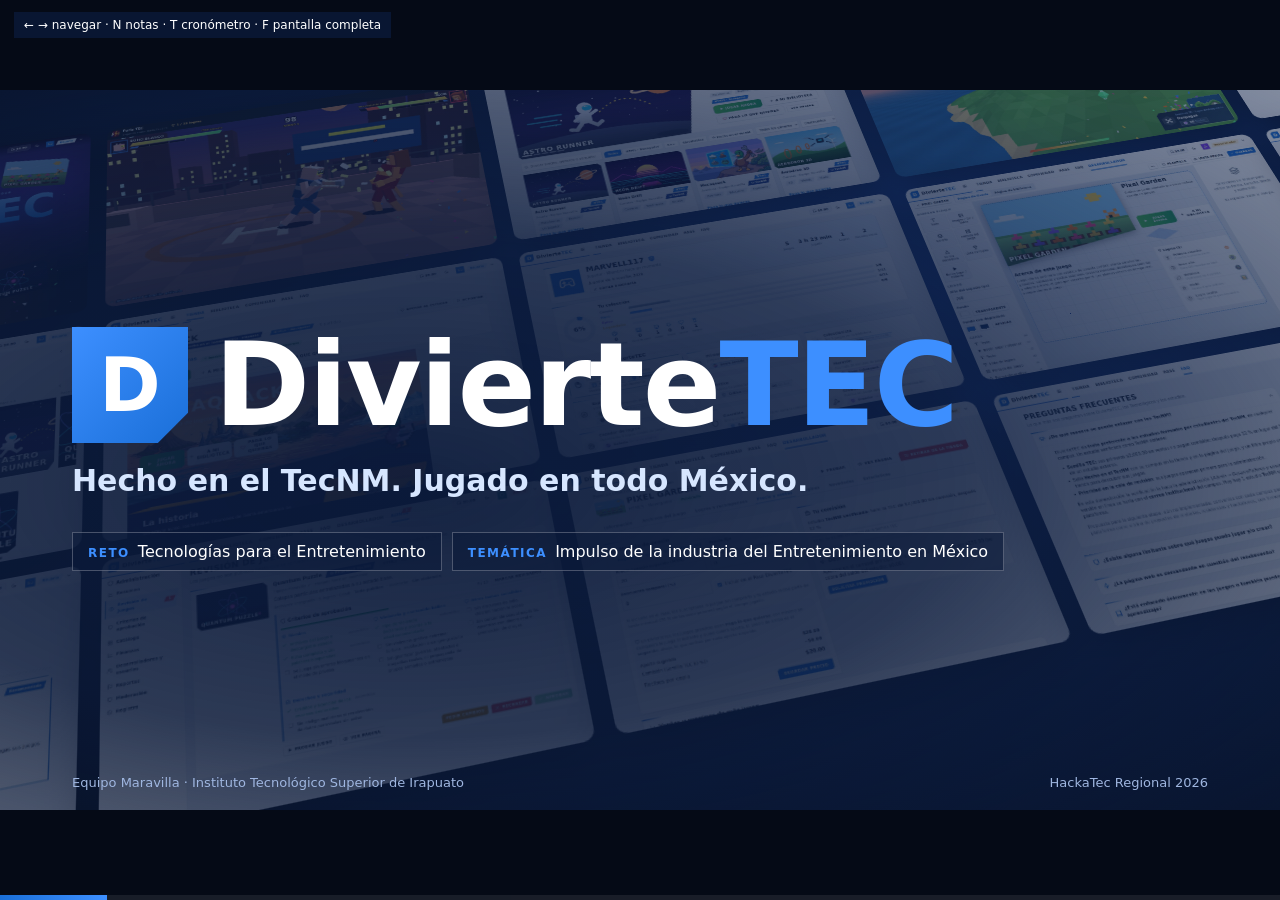
==== presentacion/index.html @ dd572b3e "Presentación: diagrama de flujo y progreso del desarrollo Nuevas diapositivas: flujo de uso en tres " ====
<!DOCTYPE html>
<html lang="es">
<head>
<meta charset="utf-8">
<meta name="viewport" content="width=device-width, initial-scale=1">
<title>DivierteTEC · Presentación</title>
<!-- Presentación para el Jurado · HackaTec Etapa Regional 2026 (7 min, una persona).
     ← → / espacio / clic = navegar · N = notas del orador · T = cronómetro 7:00 · F = pantalla completa.
     Funciona sin internet. Las capturas de img/ son de la plataforma real. -->
<style>
  :root { --blue: #1a6fd8; --blue2: #3d8fff; --navy: #0b1a3a; --ink: #13203a; --muted: #5a6a86; --line: #d9e2f1; --bg: #f3f6fb; --yellow: #ffd23f; --mark: #fff3b0; }
  * { box-sizing: border-box; }
  html, body { margin: 0; height: 100%; background: #050a16; color: var(--ink); font-family: "Noto Sans", system-ui, "Segoe UI", sans-serif; overflow: hidden; }
  .deck { position: fixed; inset: 0; display: grid; place-items: center; }
  .stage { width: 1280px; height: 720px; position: relative; transform-origin: center; }
  .slide { position: absolute; inset: 0; background: var(--bg); overflow: hidden; padding: 56px 72px 60px; display: flex; flex-direction: column;
    opacity: 0; pointer-events: none; transform: scale(1.06); filter: blur(10px); transition: opacity .6s ease, transform .7s cubic-bezier(.2,.8,.2,1), filter .6s ease; }
  .slide.on { opacity: 1; pointer-events: auto; transform: none; filter: none; }
  .slide.back { transform: scale(.94); }
  .dark { background: radial-gradient(ellipse at 70% 30%, #1d4aa8 0%, var(--navy) 55%, #050a16 100%); color: #fff; }

  /* Entradas escalonadas */
  [data-a] { opacity: 0; }
  .on [data-a] { animation: rise .8s cubic-bezier(.2,.8,.2,1) both; animation-delay: calc(var(--d, 0) * 1s + .15s); }
  .on [data-a="zoom"] { animation-name: zoomIn; }
  .on [data-a="left"] { animation-name: fromLeft; }
  @keyframes rise { from { opacity: 0; translate: 0 28px; } to { opacity: 1; translate: 0 0; } }
  @keyframes zoomIn { from { opacity: 0; scale: .86; } to { opacity: 1; scale: 1; } }
  @keyframes fromLeft { from { opacity: 0; translate: -60px 0; } to { opacity: 1; translate: 0 0; } }

  .kicker { font-size: 15px; font-weight: 800; letter-spacing: 4px; text-transform: uppercase; color: var(--blue); margin: 0 0 10px; display: flex; align-items: center; gap: 10px; }
  .kicker::before { content: ""; width: 34px; height: 6px; background: currentColor; transform: skewX(-24deg); }
  .dark .kicker { color: #8fbfff; }
  h1 { margin: 0; font-size: 50px; line-height: 1.04; font-weight: 900; color: var(--navy); letter-spacing: -.6px; position: relative; z-index: 2; }
  h1 em { font-style: normal; color: var(--blue); }
  .dark h1 { color: #fff; } .dark h1 em { color: var(--blue2); }
  .src { font-size: 12px; color: var(--muted); line-height: 1.35; }
  .foot { position: absolute; left: 72px; right: 72px; bottom: 20px; display: flex; justify-content: space-between; font-size: 13px; color: var(--muted); z-index: 6; }
  .dark .foot { color: #9fb6e0; }
  .brand { font-weight: 900; color: var(--navy); } .brand b { color: var(--blue); }

  /* Ventana de navegador para las capturas */
  .win { position: absolute; background: #fff; border-radius: 10px; overflow: hidden; box-shadow: 0 30px 80px #0b1a3a55, 0 0 0 1px #0b1a3a14; }
  .win::before { content: ""; display: block; height: 24px; background-color: #e9eef6; background-image: radial-gradient(circle at 14px 12px, #ff5f57 4.5px, transparent 5px), radial-gradient(circle at 30px 12px, #febc2e 4.5px, transparent 5px), radial-gradient(circle at 46px 12px, #28c840 4.5px, transparent 5px); }
  .win img { display: block; width: 100%; }
  .float { animation: bob 6s ease-in-out infinite; }
  .on .float[data-a] { animation: zoomIn .8s cubic-bezier(.2,.8,.2,1) both, bob 6s ease-in-out 1.2s infinite; animation-delay: calc(var(--d, 0) * 1s + .15s), 1.4s; }
  @keyframes bob { 50% { transform: translateY(-10px); } }
  .kb img { animation: kenburns 16s ease-in-out infinite alternate; transform-origin: 60% 35%; }
  @keyframes kenburns { to { transform: scale(1.09); } }
  .cap { position: absolute; z-index: 5; font-size: 16px; font-weight: 800; color: #fff; background: var(--navy); padding: 8px 16px; clip-path: polygon(8px 0, 100% 0, calc(100% - 8px) 100%, 0 100%); box-shadow: 0 8px 24px #0005; white-space: nowrap; }
  .cap.blue { background: var(--blue); } .cap.green { background: #16a34a; }

  /* Muro 3D de capturas (portada y cierre) */
  .wallbox { position: absolute; inset: 0; perspective: 1200px; overflow: hidden; }
  .wall { position: absolute; left: -300px; top: -160px; width: 2000px; transform: rotateX(30deg) rotateZ(-12deg); opacity: .75; display: grid; gap: 18px; }
  .wall .lane { display: flex; gap: 18px; width: max-content; animation: lane 70s linear infinite; }
  .wall .lane:nth-child(2) { animation-direction: reverse; animation-duration: 80s; }
  .wall .lane:nth-child(3) { animation-duration: 90s; }
  .wall img { width: 400px; border-radius: 10px; box-shadow: 0 10px 40px #0008; }
  @keyframes lane { to { transform: translateX(-50%); } }
  .veil { position: absolute; inset: 0; background: radial-gradient(ellipse at 32% 55%, #0b1a3af2 0%, #0b1a3ad0 45%, #0b1a3a55 100%); }
  .hero { position: relative; z-index: 2; margin: auto 0; }
  .logo { display: flex; align-items: center; gap: 26px; }
  .logo i { font-style: normal; width: 116px; height: 116px; background: linear-gradient(135deg, var(--blue2), var(--blue)); display: grid; place-items: center; font-size: 74px; font-weight: 900; color: #fff; clip-path: polygon(0 0, 100% 0, 100% 74%, 74% 100%, 0 100%); box-shadow: 0 0 60px #3d8fffaa; }
  .logo h1 { font-size: 116px; letter-spacing: -2px; }
  .hero .tag { font-size: 30px; color: #d6e6ff; margin: 18px 0 34px; font-weight: 600; }
  .pills { display: flex; gap: 10px; flex-wrap: wrap; }
  .pills span { font-size: 16px; padding: 9px 15px; border: 1px solid #ffffff40; background: #0b1a3a99; color: #fff; }
  .pills b { color: var(--blue2); margin-right: 8px; text-transform: uppercase; font-size: 12px; letter-spacing: 1.5px; }

  /* 2 · Problema */
  .nums { display: grid; grid-template-columns: repeat(3, 1fr); gap: 28px; margin: 40px 0 0; }
  .num { border-top: 6px solid var(--blue); padding-top: 16px; }
  .num b { display: block; font-size: 96px; line-height: .95; font-weight: 900; color: var(--navy); letter-spacing: -3px; }
  .num span { display: block; font-size: 22px; font-weight: 800; color: var(--blue); margin: 8px 0 10px; }
  .punch { margin-top: auto; font-size: 36px; font-weight: 900; color: var(--navy); line-height: 1.2; }
  .punch em { font-style: normal; background: linear-gradient(transparent 58%, #ffd23fb0 58%); }

  /* 3 · Esto es DivierteTEC */
  .s3 .win { left: 400px; top: 84px; width: 830px; }
  .side { position: relative; z-index: 2; width: 320px; margin-top: 70px; }
  .side p { font-size: 22px; line-height: 1.4; margin: 18px 0 0; color: var(--ink); }

  /* 4 · Juegos en abanico */
  .fan { position: absolute; left: 0; right: 0; top: 170px; height: 470px; }
  .fan .win { width: 540px; top: 40px; }
  .fan .g1 { left: 70px; transform: perspective(1400px) rotateY(24deg) rotateZ(-3deg); z-index: 1; }
  .fan .g3 { left: 670px; transform: perspective(1400px) rotateY(-24deg) rotateZ(3deg); z-index: 2; }
  .fan .g2 { left: 350px; top: 0; width: 580px; z-index: 3; }

  /* 5 y 6 · Cascada de capturas */
  .cascade { position: absolute; left: 540px; top: 130px; right: 30px; bottom: 40px; }
  .cascade .win { width: 540px; }
  .cascade .c1 { left: 0; top: 0; z-index: 1; } .cascade .c2 { left: 60px; top: 120px; z-index: 2; } .cascade .c3 { left: 120px; top: 240px; z-index: 3; }
  .list { position: relative; z-index: 4; display: grid; gap: 16px; margin-top: 34px; width: 440px; }
  .list div { display: flex; align-items: center; gap: 16px; font-size: 23px; font-weight: 800; color: var(--navy); }
  .list svg { width: 46px; height: 46px; flex: none; padding: 10px; background: var(--blue); stroke: #fff; fill: none; stroke-width: 2.2; stroke-linecap: round; stroke-linejoin: round; clip-path: polygon(0 0, 100% 0, 100% 74%, 74% 100%, 0 100%); }

  /* 7 · Modelo */
  .model { display: grid; grid-template-columns: repeat(4, 1fr); gap: 14px; margin-top: 26px; }
  .tile { background: #fff; border: 1px solid var(--line); padding: 20px 18px 18px; clip-path: polygon(0 0, calc(100% - 16px) 0, 100% 16px, 100% 100%, 0 100%); }
  .tile b { display: block; font-size: 52px; line-height: 1; font-weight: 900; color: var(--blue); letter-spacing: -1px; }
  .tile span { display: block; font-size: 19px; font-weight: 800; color: var(--navy); margin-top: 10px; }
  .tile small { display: block; font-size: 14px; color: var(--muted); margin-top: 4px; line-height: 1.35; }
  .proof { margin-top: 20px; background: var(--navy); color: #fff; padding: 18px 24px 18px; clip-path: polygon(0 0, 100% 0, calc(100% - 20px) 100%, 0 100%); }
  .proof h3 { margin: 0 0 12px; font-size: 14px; letter-spacing: 3px; text-transform: uppercase; color: var(--yellow); }
  .proof .row { display: grid; grid-template-columns: repeat(4, 1fr); gap: 20px; }
  .proof .row div { font-size: 14.5px; line-height: 1.4; color: #d6e6ff; }
  .proof .row b { display: block; color: #fff; font-size: 18px; margin-bottom: 4px; }

  /* 8 · SCAMPER */
  .scamper { display: grid; grid-template-columns: repeat(7, 1fr); gap: 10px; margin-top: 34px; }
  .sc { background: #fff; border: 1px solid var(--line); border-top: 6px solid var(--blue); padding: 16px 13px 20px; min-height: 270px; }
  .sc:nth-child(even) { border-top-color: var(--blue2); }
  .sc .L { font-size: 72px; font-weight: 900; color: var(--blue); line-height: 1; }
  .sc h4 { margin: 6px 0 12px; font-size: 13px; letter-spacing: 1px; text-transform: uppercase; color: var(--muted); }
  .sc p { margin: 0; font-size: 18px; font-weight: 800; color: var(--navy); line-height: 1.3; }

  /* 9 · Ejes */
  .axes { display: grid; grid-template-columns: repeat(4, 1fr); gap: 14px; margin-top: 34px; }
  .axis { background: var(--mark); border: 2px dashed #d4a600; padding: 18px 16px; min-height: 260px; display: flex; flex-direction: column; }
  .axis .ph { font-size: 12px; font-weight: 800; color: #8a6a00; letter-spacing: .5px; text-transform: uppercase; }
  .axis svg { width: 52px; height: 52px; stroke: var(--blue); fill: none; stroke-width: 2; stroke-linecap: round; stroke-linejoin: round; margin: 16px 0 12px; }
  .axis b { font-size: 21px; color: var(--navy); }
  .axis p { font-size: 16px; line-height: 1.4; margin: 6px 0 0; }
  .todo { margin-top: 18px; font-size: 14px; color: #6b5300; background: var(--mark); align-self: flex-start; padding: 6px 12px; }

  /* 10 · Cierre */
  .s10 .hero h1 { font-size: 80px; max-width: 1020px; }
  .s10 .hero p { font-size: 30px; color: #d6e6ff; margin-top: 26px; font-weight: 600; }

  /* Controles */
  .hud { position: fixed; left: 0; right: 0; bottom: 0; height: 5px; background: #ffffff14; z-index: 5; }
  .hud i { display: block; height: 100%; width: 0; background: linear-gradient(90deg, var(--blue), var(--blue2)); transition: width .5s; }
  .timer { position: fixed; top: 12px; right: 14px; z-index: 6; font: 800 20px/1 ui-monospace, monospace; padding: 8px 12px; background: #0b1a3add; color: #fff; display: none; }
  .timer.on { display: block; } .timer.warn { background: #b7791f; } .timer.over { background: #c53030; }
  .notes { position: fixed; left: 0; right: 0; bottom: 5px; z-index: 6; background: #0b1a3af2; color: #e6eeff; padding: 14px 22px; font-size: 17px; line-height: 1.5; display: none; }
  .notes.on { display: block; } .notes b { color: var(--yellow); }
  .help { position: fixed; left: 14px; top: 12px; z-index: 6; color: #fff; background: #0b1a3acc; padding: 6px 10px; font-size: 12px; transition: opacity .6s; }
  aside { display: none; }
  @media print {
    @page { size: 1280px 720px; margin: 0; }
    html, body { overflow: visible; height: auto; background: #fff; }
    .deck { position: static; display: block; }
    .stage { transform: none !important; }
    .slide { position: relative; opacity: 1 !important; transform: none !important; filter: none !important; width: 1280px; height: 720px; break-after: page; transition: none; }
    [data-a] { opacity: 1 !important; animation: none !important; }
    .hud, .timer, .notes, .help { display: none !important; }
    * { -webkit-print-color-adjust: exact; print-color-adjust: exact; }
  }
  @media (prefers-reduced-motion: reduce) { .wall .lane, .float, .kb img { animation: none !important; } }

  /* Diagrama de flujo con carriles */
  .flowsvg { position: relative; margin-top: 16px; flex: 1; min-height: 0; }
  .flowsvg svg { width: 100%; height: 100%; overflow: visible; }
  .lane-bg { fill: #fff; stroke: var(--line); }
  .lane-t { font: 900 13px "Noto Sans", system-ui, sans-serif; letter-spacing: 2px; fill: #fff; }
  .node rect { rx: 8; }
  .node text { font: 800 15px "Noto Sans", system-ui, sans-serif; fill: var(--navy); }
  .node .w { fill: #fff; }
  .edge { fill: none; stroke: var(--blue); stroke-width: 3.2; stroke-linecap: round; marker-end: url(#arw); stroke-dasharray: 1400; stroke-dashoffset: 1400; }
  .edge.back { stroke: #e0467c; marker-end: url(#arr); stroke-dasharray: 8 7; stroke-dashoffset: 0; opacity: 0; }
  .on .edge { animation: drawEdge 1s ease forwards; animation-delay: calc(var(--d, 0) * 1s + .3s); }
  .on .edge.back { animation: showEdge .8s ease forwards, dashRun 1.2s linear infinite; animation-delay: calc(var(--d, 0) * 1s + .3s), 0s; }
  @keyframes drawEdge { to { stroke-dashoffset: 0; } }
  @keyframes showEdge { to { opacity: 1; } }
  @keyframes dashRun { to { stroke-dashoffset: -30; } }
  .pulse { animation: pulse 2.4s ease-in-out infinite; transform-box: fill-box; transform-origin: center; }
  @keyframes pulse { 50% { transform: scale(1.06); } }

  /* Progreso del desarrollo */
  .cycle { display: flex; align-items: center; gap: 10px; margin-top: 18px; }
  .cycle .st { display: flex; align-items: center; gap: 10px; background: #fff; border: 1px solid var(--line); padding: 10px 14px; font-size: 16px; white-space: nowrap; font-weight: 800; color: var(--navy); }
  .cycle .st i { font-style: normal; width: 30px; height: 30px; display: grid; place-items: center; background: var(--blue); color: #fff; font-size: 15px; clip-path: polygon(0 0, 100% 0, 100% 72%, 72% 100%, 0 100%); }
  .cycle .ar { color: var(--blue); font-weight: 900; font-size: 22px; }
  .cycle .loop { margin-left: 6px; font-size: 13px; color: #e0467c; font-weight: 800; }
  .stats3 { position: absolute; right: 72px; top: 60px; display: flex; gap: 30px; }
  .stats3 div { text-align: right; } .stats3 b { display: block; font-size: 44px; line-height: 1; font-weight: 900; color: var(--blue); } .stats3 span { font-size: 13px; color: var(--muted); font-weight: 700; }
  .tl { position: relative; margin-top: 30px; height: 330px; }
  .tl .tlaxis { position: absolute; left: 0; right: 0; top: 150px; height: 6px; background: linear-gradient(90deg, var(--blue), var(--blue2)); border-radius: 3px; transform-origin: left; }
  .on .tl .tlaxis { animation: grow 1.6s cubic-bezier(.2,.8,.2,1) both .2s; }
  @keyframes grow { from { transform: scaleX(0); } }
  .tl .day { position: absolute; top: 318px; padding: 3px 10px; background: #e6f0ff; color: var(--blue) !important; font-size: 13px; font-weight: 900; letter-spacing: 2px; color: var(--muted); text-transform: uppercase; }
  .ev { position: absolute; width: 132px; font-size: 13px; line-height: 1.25; color: var(--navy); font-weight: 700; }
  .ev::before { content: ""; position: absolute; left: 12px; width: 2px; background: var(--line); }
  .ev.up { bottom: 190px; } .ev.up::before { top: 100%; height: calc(190px - 150px + 4px - 100% + 100%); height: 40px; }
  .ev.dn { top: 196px; } .ev.dn::before { bottom: 100%; height: 40px; }
  .ev .dot { position: absolute; left: 6px; width: 14px; height: 14px; border-radius: 50%; background: var(--blue); border: 3px solid #fff; box-shadow: 0 0 0 2px var(--blue); }
  .ev.up .dot { bottom: -47px; } .ev.dn .dot { top: -47px; }
  .ev small { display: block; font-size: 11px; color: var(--muted); font-weight: 700; font-family: ui-monospace, monospace; }
  .ev.fix { color: #b4234f; } .ev.fix .dot { background: #e0467c; box-shadow: 0 0 0 2px #e0467c; }
  .ev.hot .dot { width: 18px; height: 18px; left: 4px; }
  .legend { display: flex; gap: 18px; font-size: 13px; font-weight: 700; color: var(--muted); margin-top: 26px; }
  .legend i { display: inline-block; width: 12px; height: 12px; border-radius: 50%; background: var(--blue); margin-right: 6px; vertical-align: -1px; }
  .legend i.f { background: #e0467c; }
</style>
</head>
<body>
<div class="deck"><div class="stage" id="stage">

  <!-- 1 · PORTADA -->
  <section class="slide dark">
    <div class="wallbox"><div class="wall" data-wall></div></div>
    <div class="veil"></div>
    <div class="hero">
      <div class="logo" data-a="zoom"><i>D</i><h1>Divierte<em>TEC</em></h1></div>
      <p class="tag" data-a style="--d:.25">Hecho en el TecNM. Jugado en todo México.</p>
      <div class="pills" data-a style="--d:.45">
        <span><b>Reto</b>Tecnologías para el Entretenimiento</span>
        <span><b>Temática</b>Impulso de la industria del Entretenimiento en México</span>
      </div>
    </div>
    <div class="foot"><span>Equipo Maravilla · Instituto Tecnológico Superior de Irapuato</span><span>HackaTec Regional 2026</span></div>
    <aside>(≈20 s) Somos el Equipo Maravilla del Tecnológico Superior de Irapuato. Reto: <b>Tecnologías para el Entretenimiento</b>. Esto es <b>DivierteTEC</b>.</aside>
  </section>

  <!-- 2 · PROBLEMA -->
  <section class="slide">
    <p class="kicker" data-a>El problema</p>
    <h1 data-a style="--d:.1">México juega mucho, <em>pero produce poco</em></h1>
    <div class="nums">
      <div class="num" data-a style="--d:.3"><b data-count="39">39</b><span>mil millones de pesos</span><div class="src">Mercado de videojuegos en México, 2023 · Statista (vía El Universal)</div></div>
      <div class="num" data-a style="--d:.5"><b data-count="67">67</b><span>empresas de videojuegos</span><div class="src">≈2,400 empleos en todo el país · Endeavor (vía DPL News)</div></div>
      <div class="num" data-a style="--d:.7"><b data-count="2.2">2.2</b><span>horas al día</span><div class="src">Juega quien juega videojuegos · IFT, ENCCA 2024</div></div>
    </div>
    <p class="punch" data-a style="--d:1">Hay público. Falta <em>una vitrina para el talento estudiantil</em>.</p>
    <div class="foot"><span class="brand">Divierte<b>TEC</b></span><span>2</span></div>
    <aside>(≈45 s) El mercado mexicano superó los <b>39 mil millones de pesos</b> en 2023, pero solo hay <b>67 empresas</b> que hacen videojuegos. Y quien juega, juega más de <b>dos horas al día</b>. El público existe; lo que falta es una <b>vitrina</b> donde un estudiante publique, pruebe y cobre por su juego.</aside>
  </section>

  <!-- 3 · ESTO ES DIVIERTETEC -->
  <section class="slide s3">
    <div class="side">
      <p class="kicker" data-a>La solución</p>
      <h1 data-a style="--d:.1;font-size:44px">Esto es<br><em>DivierteTEC</em></h1>
      <p data-a style="--d:.25">La tienda de videojuegos de los estudiantes del TecNM.</p>
    </div>
    <div class="win kb float" data-a="zoom" style="--d:.2"><img src="img/landing.jpg" alt="Bienvenida de DivierteTEC"></div>
    <span class="cap blue" data-a="left" style="left:330px;top:170px;--d:.8">Juega en 1 clic</span>
    <span class="cap green" data-a style="left:1040px;top:470px;--d:1">Funciona sin internet</span>
    <span class="cap" data-a="left" style="left:360px;top:560px;--d:1.2">Hecho en el TecNM</span>
    <div class="foot"><span class="brand">Divierte<b>TEC</b></span><span>3</span></div>
    <aside>(≈35 s) DivierteTEC es la tienda de videojuegos de los estudiantes del TecNM. Se juega con <b>un clic</b>, en el navegador, e incluso <b>sin internet</b>. Todo lo que ven aquí funciona hoy y lo mostraremos en vivo.</aside>
  </section>

  <!-- 4 · JUEGOS -->
  <section class="slide">
    <p class="kicker" data-a>Juegos reales, jugables hoy</p>
    <h1 data-a style="--d:.1">De 2D a <em>3D en el navegador</em></h1>
    <div class="fan">
      <div class="win g1" data-a style="--d:.3"><img src="img/aerodron.jpg" alt="Aerodron 3D"></div>
      <div class="win g3" data-a style="--d:.45"><img src="img/juego.jpg" alt="Mecaquack"></div>
      <div class="win g2 float" data-a="zoom" style="--d:.6"><img src="img/furia.jpg" alt="Furia TEC"></div>
      <span class="cap blue" data-a style="left:100px;top:0;--d:.9">Aerodron 3D</span>
      <span class="cap" data-a style="left:520px;top:-36px;--d:1">Furia TEC</span>
      <span class="cap green" data-a style="left:1000px;top:0;--d:1.1">Mecaquack</span>
    </div>
    <div class="foot"><span>7 juegos del Equipo Maravilla · motores 3D propios en WebGL · mandos con vibración</span><span>4</span></div>
    <aside>(≈35 s) La plataforma ya tiene <b>7 juegos jugables</b> hechos por nuestro equipo: desde Mecaquack, nuestro juego educativo de la fase local, hasta <b>Furia TEC</b> y <b>Aerodron 3D</b>, con motores 3D propios que corren en el navegador y aceptan mandos con vibración.</aside>
  </section>

  <!-- 5 · JUGADORES -->
  <section class="slide">
    <p class="kicker" data-a>Para jugadores</p>
    <h1 data-a style="--d:.1">Como Steam, <em>pero nuestro</em></h1>
    <div class="list">
      <div data-a="left" style="--d:.3"><svg viewBox="0 0 24 24"><path d="M3 9h18l-2 11H5zM8 9V6a4 4 0 0 1 8 0v3"/></svg>Tienda y biblioteca</div>
      <div data-a="left" style="--d:.45"><svg viewBox="0 0 24 24"><path d="M8 21h8M12 17v4M7 4h10v5a5 5 0 0 1-10 0zM17 5h3v2a3 3 0 0 1-3 3M7 5H4v2a3 3 0 0 0 3 3"/></svg>Logros con recompensas</div>
      <div data-a="left" style="--d:.6"><svg viewBox="0 0 24 24"><path d="M12 2l3 6 6 1-4.5 4.5L18 20l-6-3-6 3 1.5-6.5L3 9l6-1z"/></svg>Reseñas tras 2 h de juego</div>
      <div data-a="left" style="--d:.75"><svg viewBox="0 0 24 24"><path d="M12 21s-7-4.5-9.5-9A5 5 0 0 1 12 6a5 5 0 0 1 9.5 6c-2.5 4.5-9.5 9-9.5 9z"/></svg>Paga lo que quieras</div>
    </div>
    <div class="cascade">
      <div class="win c1" data-a="zoom" style="--d:.3"><img src="img/tienda.jpg" alt="Tienda"></div>
      <div class="win c2" data-a="zoom" style="--d:.5"><img src="img/biblioteca.jpg" alt="Biblioteca"></div>
      <div class="win c3 float" data-a="zoom" style="--d:.7"><img src="img/perfil.jpg" alt="Perfil con logros"></div>
    </div>
    <div class="foot"><span class="brand">Divierte<b>TEC</b></span><span>5</span></div>
    <aside>(≈35 s) Para el jugador es como Steam: tienda, biblioteca, <b>logros que dan recompensas</b> para su perfil y <b>reseñas</b> que solo escribe quien jugó dos horas. Y ningún juego gratuito tiene barrera: es <b>Paga lo que quieras</b>.</aside>
  </section>

  <!-- 6 · ESTUDIOS -->
  <section class="slide">
    <p class="kicker" data-a>Para estudios</p>
    <h1 data-a style="--d:.1">Publicar es <em>gratis y rápido</em></h1>
    <div class="list">
      <div data-a="left" style="--d:.3"><svg viewBox="0 0 24 24"><path d="M12 3v12M7 8l5-5 5 5M4 17v3h16v-3"/></svg>Sube HTML5, C++ o EXE</div>
      <div data-a="left" style="--d:.45"><svg viewBox="0 0 24 24"><path d="M4 4h16v16H4zM4 9h16M9 9v11"/></svg>Diseña su página</div>
      <div data-a="left" style="--d:.6"><svg viewBox="0 0 24 24"><path d="M12 22s8-4 8-10V5l-8-3-8 3v7c0 6 8 10 8 10z"/></svg>Revisión de contenido</div>
      <div data-a="left" style="--d:.75"><svg viewBox="0 0 24 24"><path d="M3 3v18h18M7 15l4-4 3 3 5-6"/></svg>Ventas y estadísticas</div>
    </div>
    <div class="cascade">
      <div class="win c1" data-a="zoom" style="--d:.3"><img src="img/editor.jpg" alt="Editor de páginas"></div>
      <div class="win c2" data-a="zoom" style="--d:.5"><img src="img/revision.jpg" alt="Revisión de juegos"></div>
      <div class="win c3 float" data-a="zoom" style="--d:.7"><img src="img/ventas.jpg" alt="Precio y ventas"></div>
    </div>
    <div class="foot"><span>Logros con una línea de código · prueba antes de publicar</span><span>6</span></div>
    <aside>(≈35 s) Para un estudio, publicar es <b>gratis</b>: sube su juego, agrega logros con una línea de código, diseña su página con un editor visual, pasa una <b>revisión de contenido</b> y llega a la tienda, donde ve sus <b>ventas y estadísticas</b>.</aside>
  </section>

  <!-- 7 · DIAGRAMA DE FLUJO -->
  <section class="slide">
    <p class="kicker" data-a>Diagrama de flujo</p>
    <h1 data-a style="--d:.1">Cómo <em>fluye</em> DivierteTEC</h1>
    <div class="flowsvg" data-a style="--d:.2">
      <svg viewBox="0 0 1136 470" role="img" aria-label="Flujo de uso de DivierteTEC en tres carriles: estudio, administración y jugador">
        <defs>
          <marker id="arw" viewBox="0 0 10 10" refX="8" refY="5" markerWidth="6" markerHeight="6" orient="auto"><path d="M0 0L10 5L0 10z" fill="#1a6fd8"/></marker>
          <marker id="arr" viewBox="0 0 10 10" refX="8" refY="5" markerWidth="6" markerHeight="6" orient="auto"><path d="M0 0L10 5L0 10z" fill="#e0467c"/></marker>
        </defs>
        <!-- carriles -->
        <g><rect class="lane-bg" x="0" y="0" width="1136" height="130" rx="10"/><rect x="0" y="0" width="120" height="130" rx="10" fill="#7c3aed"/><text class="lane-t" x="16" y="70">ESTUDIO</text></g>
        <g><rect class="lane-bg" x="0" y="160" width="1136" height="130" rx="10"/><rect x="0" y="160" width="120" height="130" rx="10" fill="#0f766e"/><text class="lane-t" x="16" y="224">ADMIN</text></g>
        <g><rect class="lane-bg" x="0" y="320" width="1136" height="150" rx="10"/><rect x="0" y="320" width="120" height="150" rx="10" fill="#1a6fd8"/><text class="lane-t" x="16" y="398">JUGADOR</text></g>
        <!-- estudio -->
        <g class="node"><rect x="150" y="38" width="190" height="54" fill="#f1ebff" stroke="#7c3aed"/><text x="245" y="71" text-anchor="middle">Sube su juego</text></g>
        <g class="node"><rect x="380" y="38" width="190" height="54" fill="#f1ebff" stroke="#7c3aed"/><text x="475" y="71" text-anchor="middle">Logros con SDK</text></g>
        <g class="node"><rect x="610" y="38" width="190" height="54" fill="#f1ebff" stroke="#7c3aed"/><text x="705" y="71" text-anchor="middle">Diseña su página</text></g>
        <g class="node"><rect x="840" y="38" width="200" height="54" fill="#7c3aed"/><text class="w" x="940" y="71" text-anchor="middle">Envía a revisión</text></g>
        <path class="edge" style="--d:.4" d="M340 65H374"/><path class="edge" style="--d:.55" d="M570 65H604"/><path class="edge" style="--d:.7" d="M800 65H834"/>
        <!-- admin -->
        <path class="edge" style="--d:.85" d="M940 92V192"/>
        <g class="node"><rect x="820" y="198" width="240" height="54" fill="#e3f5f2" stroke="#0f766e"/><text x="940" y="224" text-anchor="middle">10 criterios de contenido</text><text x="940" y="243" text-anchor="middle" style="font-size:12px;fill:#5a6a86">4 automáticos + revisión</text></g>
        <g class="node pulse"><rect x="560" y="198" width="190" height="54" fill="#0f766e"/><text class="w" x="655" y="231" text-anchor="middle">¿Aprobado?</text></g>
        <path class="edge" style="--d:1" d="M820 225H756"/>
        <path class="edge back" style="--d:1.15" d="M560 225H300V98"/><text x="330" y="216" style="font:800 13px sans-serif;fill:#e0467c">No: pide cambios</text>
        <path class="edge" style="--d:1.2" d="M655 252V336H235V356"/><text x="665" y="300" style="font:800 13px sans-serif;fill:#0f766e">Sí: se publica</text>
        <!-- jugador -->
        <g class="node"><rect x="150" y="362" width="170" height="54" fill="#e6f0ff" stroke="#1a6fd8"/><text x="235" y="395" text-anchor="middle">Tienda</text></g>
        <g class="node"><rect x="360" y="362" width="190" height="54" fill="#1a6fd8"/><text class="w" x="455" y="395" text-anchor="middle">Juega al instante</text></g>
        <g class="node"><rect x="590" y="362" width="200" height="54" fill="#e6f0ff" stroke="#1a6fd8"/><text x="690" y="386" text-anchor="middle">Paga lo que quieras</text><text x="690" y="405" text-anchor="middle" style="font-size:12px;fill:#5a6a86">o con el Pase</text></g>
        <g class="node"><rect x="830" y="362" width="210" height="54" fill="#e6f0ff" stroke="#1a6fd8"/><text x="935" y="386" text-anchor="middle">Logros y reseña</text><text x="935" y="405" text-anchor="middle" style="font-size:12px;fill:#5a6a86">reseña tras 2 h de juego</text></g>
        <path class="edge" style="--d:1.4" d="M320 389H354"/><path class="edge" style="--d:1.55" d="M550 389H584"/><path class="edge" style="--d:1.7" d="M790 389H824"/>
        <path class="edge back" style="--d:1.9" d="M1040 389H1100V65H1046"/><text x="1090" y="308" style="font:800 13px sans-serif;fill:#e0467c" text-anchor="end">Ingresos y opiniones regresan al estudio</text>
      </svg>
    </div>
    <div class="foot"><span class="brand">Divierte<b>TEC</b></span><span>7</span></div>
    <aside>(≈30 s) Así fluye la plataforma. El <b>estudio</b> sube su juego, integra logros y envía a revisión. La <b>administración</b> revisa 10 criterios: si falta algo, regresa al estudio; si se aprueba, se publica. El <b>jugador</b> lo juega al instante, apoya al estudio y reseña. Y los ingresos y opiniones regresan al estudio para mejorar.</aside>
  </section>

  <!-- 8 · PROGRESO DEL DESARROLLO -->
  <section class="slide">
    <p class="kicker" data-a>Proceso de desarrollo</p>
    <h1 data-a style="--d:.1">Así lo <em>construimos</em></h1>
    <div class="cycle" data-a style="--d:.25">
      <div class="st"><i>1</i>Requisito</div><span class="ar">→</span>
      <div class="st"><i>2</i>Implementar</div><span class="ar">→</span>
      <div class="st"><i>3</i>Probar</div><span class="ar">→</span>
      <div class="st"><i>4</i>Corregir</div><span class="ar">→</span>
      <div class="st"><i>5</i>Publicar</div>
      <span class="loop">↺ se repite</span>
    </div>
    <div class="stats3" data-a style="--d:.3"><div><b data-count="15">15</b><span>versiones</span></div><div><b data-count="3">3</b><span>correcciones</span></div><div><b data-count="2">2</b><span>días</span></div></div>
    <div class="tl" data-tl>
      <div class="tlaxis"></div>
      <span class="day" style="left:0">29 sep 2026</span><span class="day" style="left:639px">30 sep 2026</span>
    </div>
    <div class="legend" data-a style="--d:1.6"><span><i></i>Nueva función</span><span><i class="f"></i>Corrección</span><span>Fuente: historial de versiones (git) del proyecto</span></div>
    <div class="foot"><span class="brand">Divierte<b>TEC</b></span><span>8</span></div>
    <aside>(≈30 s) Trabajamos en ciclos cortos: requisito, implementación, <b>prueba automática en el navegador</b>, corrección y publicación. En dos días hicimos 15 versiones: la plataforma, los juegos, Mecaquack, la fase de jugar primero, la depuración de datos, los criterios y la FAQ. Y quedaron registradas 3 correcciones, como la tienda vacía por juegos sin precio.</aside>
  </section>

  <!-- 7 · MODELO DE NEGOCIO -->
  <section class="slide">
    <p class="kicker" data-a>Modelo de negocio</p>
    <h1 data-a style="--d:.1">Ganamos <em>cuando el estudio gana</em></h1>
    <div class="model">
      <div class="tile" data-a style="--d:.3"><b>$0+</b><span>Paga lo que quieras</span><small>Se juega sin pagar; quien quiere, apoya al estudio.</small></div>
      <div class="tile" data-a style="--d:.45"><b>0 %</b><span>Semilla TEC</span><small>Sin comisión en los primeros $2,000 de cada estudio TecNM; luego 12 %.</small></div>
      <div class="tile" data-a style="--d:.6"><b>70 %</b><span>Pase mensual</span><small>De cada suscripción va a los estudios, según el tiempo jugado.</small></div>
      <div class="tile" data-a style="--d:.75"><b>+</b><span>Destacados</span><small>Los estudios pueden pagar por aparecer en portada.</small></div>
    </div>
    <div class="proof" data-a style="--d:1">
      <h3>Antecedentes · modelos que ya funcionan</h3>
      <div class="row">
        <div><b>itch.io</b>«Paga lo que quieras» desde $0; el creador decide la comisión (10 % por defecto).</div>
        <div><b>Humble Bundle</b>Desde 2010 vende juegos indie a «paga lo que quieras».</div>
        <div><b>Epic Games Store</b>Cobra 12 % y atrajo estudios con esa comisión baja.</div>
        <div><b>Steam</b>La referencia: 30 % en su tramo estándar. Nosotros: 0 % a 12 %.</div>
      </div>
    </div>
    <div class="foot"><span class="brand">Divierte<b>TEC</b></span><span>9</span></div>
    <aside>(≈50 s) Nuestro modelo: <b>ganamos cuando el estudio gana</b>. Todo juego gratuito es Paga lo que quieras. Los estudios del TecNM no pagan comisión en sus primeros 2,000 pesos y después pagan 12 %. El 70 % del Pase va a los estudios. Y no es una apuesta a ciegas: <b>itch.io</b> y <b>Humble Bundle</b> ya demostraron el «paga lo que quieras», y <b>Epic</b> atrajo estudios cobrando 12 % frente al 30 % de Steam.</aside>
  </section>

  <!-- 8 · SCAMPER -->
  <section class="slide">
    <p class="kicker" data-a>Validación · SCAMPER</p>
    <h1 data-a style="--d:.1">Así <em>mejoramos</em> el prototipo</h1>
    <div class="scamper">
      <div class="sc" data-a style="--d:.25"><div class="L">S</div><h4>Sustituir</h4><p>Emojis por arte propio</p></div>
      <div class="sc" data-a style="--d:.35"><div class="L">C</div><h4>Combinar</h4><p>Tienda, biblioteca y SDK en uno</p></div>
      <div class="sc" data-a style="--d:.45"><div class="L">A</div><h4>Adaptar</h4><p>Mecaquack a la plataforma</p></div>
      <div class="sc" data-a style="--d:.55"><div class="L">M</div><h4>Modificar</h4><p>Reseñas tras 2 h de juego</p></div>
      <div class="sc" data-a style="--d:.65"><div class="L">P</div><h4>Otros usos</h4><p>Medio de aprendizaje</p></div>
      <div class="sc" data-a style="--d:.75"><div class="L">E</div><h4>Eliminar</h4><p>La barrera de pago</p></div>
      <div class="sc" data-a style="--d:.85"><div class="L">R</div><h4>Reordenar</h4><p>Primero jugar, luego explicar</p></div>
    </div>
    <div class="foot"><span class="brand">Divierte<b>TEC</b></span><span>10</span></div>
    <aside>(≈40 s) Validamos con SCAMPER sobre cambios reales: <b>sustituimos</b> emojis por arte propio, <b>combinamos</b> tienda, biblioteca y SDK, <b>adaptamos</b> Mecaquack, <b>modificamos</b> las reseñas, le dimos <b>otro uso</b> como medio de aprendizaje, <b>eliminamos</b> la barrera de pago y <b>reordenamos</b> la bienvenida para jugar primero.</aside>
  </section>

  <!-- 9 · EJES TRANSVERSALES -->
  <section class="slide">
    <p class="kicker" data-a>Ejes transversales</p>
    <h1 data-a style="--d:.1">Impacto <em>más allá del juego</em></h1>
    <div class="axes">
      <div class="axis" data-a style="--d:.3"><span class="ph">[Eje oficial 1]</span><svg viewBox="0 0 24 24"><circle cx="12" cy="7" r="3"/><path d="M5 21v-2a7 7 0 0 1 14 0v2"/></svg><b>Inclusión</b><p>Juegos desde $0 y sin internet.</p></div>
      <div class="axis" data-a style="--d:.45"><span class="ph">[Eje oficial 2]</span><svg viewBox="0 0 24 24"><path d="M2 7l10-4 10 4-10 4zM6 9v6c3 2 9 2 12 0V9"/></svg><b>Educación</b><p>Juegos educativos y práctica real de publicación.</p></div>
      <div class="axis" data-a style="--d:.6"><span class="ph">[Eje oficial 3]</span><svg viewBox="0 0 24 24"><path d="M3 21V10l9-6 9 6v11M9 21v-6h6v6"/></svg><b>Economía regional</b><p>0 % de comisión para estudios del TecNM que empiezan.</p></div>
      <div class="axis" data-a style="--d:.75"><span class="ph">[Eje oficial 4]</span><svg viewBox="0 0 24 24"><path d="M12 22s8-4 8-10V5l-8-3-8 3v7c0 6 8 10 8 10z"/></svg><b>Contenido responsable</b><p>Revisión de violencia, odio y contenido adulto.</p></div>
    </div>
    <span class="todo" data-a style="--d:.9">Completar con los nombres oficiales de la Convocatoria InnovaTecNM 2026.</span>
    <div class="foot"><span class="brand">Divierte<b>TEC</b></span><span>11</span></div>
    <aside>(≈25 s) [Ajustar a los ejes oficiales.] DivierteTEC incluye: juegos desde $0 y sin internet. Educa. Impulsa la economía regional con 0 % de comisión para quien empieza. Y cuida el contenido.</aside>
  </section>

  <!-- 10 · CIERRE -->
  <section class="slide dark s10">
    <div class="wallbox"><div class="wall" data-wall></div></div>
    <div class="veil"></div>
    <div class="hero">
      <p class="kicker" data-a>Hecho en el TecNM</p>
      <h1 data-a="zoom" style="--d:.15">Cada partida <em>impulsa a un estudio mexicano.</em></h1>
      <p data-a style="--d:.5">Ahora, véanlo funcionar.</p>
    </div>
    <div class="foot"><span>Equipo Maravilla · Instituto Tecnológico Superior de Irapuato</span><span>HackaTec Regional 2026</span></div>
    <aside>(≈15 s) Cada partida en DivierteTEC impulsa a un estudio mexicano. Gracias. Ahora, véanlo funcionar. [Pasar a la plataforma para la demostración.]</aside>
  </section>

</div></div>

<div class="hud"><i id="bar"></i></div>
<div class="timer" id="timer">7:00</div>
<div class="notes" id="notes"></div>
<div class="help" id="help">← → navegar · N notas · T cronómetro · F pantalla completa</div>

<script>
(function () {
  'use strict';
  const slides = Array.from(document.querySelectorAll('.slide'));
  const stage = document.getElementById('stage'), bar = document.getElementById('bar'), notes = document.getElementById('notes'), timerEl = document.getElementById('timer');

  /* Muro de capturas de la plataforma real (portada y cierre) */
  const IMGS = ['landing', 'furia', 'tienda', 'aerodron', 'biblioteca', 'juego', 'perfil', 'editor', 'pase', 'revision', 'ventas', 'faq'];
  document.querySelectorAll('[data-wall]').forEach((w) => {
    w.innerHTML = [0, 1, 2].map((r) => { const row = IMGS.slice(r * 4).concat(IMGS.slice(0, r * 4)).slice(0, 6); return `<div class="lane">${row.concat(row).map((n) => `<img src="img/${n}.jpg" alt="">`).join('')}</div>`; }).join('');
  });


  /* Línea de tiempo real (git log) */
  const TL = [
    ['4e0ebea', 'Plataforma base: tienda, biblioteca, dev y admin', 0, 'up'],
    ['51b9167', 'Juegos jugables y modelo de negocio', 0, 'dn'],
    ['b4234d5', 'Mecaquack integrado y diseño angular', 0, 'up'],
    ['1048a5b', 'Aerodron 3D en WebGL', 0, 'dn'],
    ['2dff3f4', 'Hélices siguen la inclinación del dron', 1, 'up'],
    ['527f065', 'Furia TEC cooperativo', 0, 'dn'],
    ['d09c6e5', 'Furia TEC 1 vs 1 y escenarios', 0, 'up'],
    ['2478a14', 'Tienda y Pase vacíos por juegos sin precio', 1, 'dn'],
    ['663812e', 'Jugar primero, reseñas con 2 h, arte propio', 0, 'up'],
    ['3f4f40b', 'Se eliminan datos inventados de la demo', 1, 'dn'],
    ['5a48daf', 'Criterios de contenido', 0, 'up'],
    ['37bf9a0', 'FAQ y trato preferente TecNM', 0, 'dn'],
    ['4687ef2', 'Juego personal (no comercial)', 0, 'up'],
    ['7bc9f5b', 'Presentación para el jurado', 0, 'dn'],
    ['5484be2', 'Presentación visual', 0, 'up']
  ];
  const tlBox = document.querySelector('[data-tl]');
  if (tlBox) TL.forEach(([h, t, fix, pos], i) => {
    const x = i * 71, el = document.createElement('div');
    el.className = 'ev ' + pos + (fix ? ' fix' : '');
    el.setAttribute('data-a', ''); el.style.cssText = `left:${x}px;--d:${(0.4 + i * 0.08).toFixed(2)}`;
    el.innerHTML = `<span class="dot"></span><small>${h}</small>${t}`;
    tlBox.appendChild(el);
  });
  /* Escala 16:9 a la ventana */
  const fit = () => { stage.style.transform = `scale(${Math.min(innerWidth / 1280, innerHeight / 720)})`; };
  addEventListener('resize', fit); fit();

  /* Contadores animados */
  function count(slide) {
    slide.querySelectorAll('[data-count]').forEach((el) => {
      const to = parseFloat(el.dataset.count), dec = (el.dataset.count.split('.')[1] || '').length, t0 = performance.now() + 500;
      el.textContent = (0).toFixed(dec);
      const step = (t) => { const k = Math.max(0, Math.min(1, (t - t0) / 1400)), v = to * (1 - Math.pow(1 - k, 3)); el.textContent = v.toFixed(dec); if (k < 1) requestAnimationFrame(step); };
      requestAnimationFrame(step);
    });
  }

  /* Navegación */
  let cur = Math.max(0, Math.min(slides.length - 1, (parseInt(location.hash.slice(1), 10) || 1) - 1));
  function go(i) {
    if (i < 0 || i >= slides.length) return;
    cur = i;
    slides.forEach((s, k) => { s.classList.toggle('on', k === cur); s.classList.toggle('back', k < cur); });
    bar.style.width = ((cur + 1) / slides.length * 100) + '%';
    const a = slides[cur].querySelector('aside');
    notes.innerHTML = `<b>Notas · ${cur + 1}/${slides.length}</b> — ${a ? a.innerHTML : ''}`;
    count(slides[cur]);
    history.replaceState(null, '', '#' + (cur + 1));
  }
  addEventListener('keydown', (e) => {
    if (['ArrowRight', 'PageDown', ' ', 'Enter'].includes(e.key)) { e.preventDefault(); go(cur + 1); }
    else if (['ArrowLeft', 'PageUp', 'Backspace'].includes(e.key)) { e.preventDefault(); go(cur - 1); }
    else if (e.key === 'Home') go(0);
    else if (e.key === 'End') go(slides.length - 1);
    else if (e.key === 'n' || e.key === 'N') notes.classList.toggle('on');
    else if (e.key === 't' || e.key === 'T') toggleTimer();
    else if (e.key === 'f' || e.key === 'F') { if (document.fullscreenElement) document.exitFullscreen(); else document.documentElement.requestFullscreen().catch(() => {}); }
  });
  document.querySelector('.deck').addEventListener('click', (e) => go(cur + (e.clientX < innerWidth * 0.3 ? -1 : 1)));
  setTimeout(() => { document.getElementById('help').style.opacity = 0; }, 5000);

  /* Cronómetro de la exposición: 7 minutos */
  let t0 = 0, tick = 0;
  function toggleTimer() {
    if (tick) { clearInterval(tick); tick = 0; timerEl.classList.remove('on', 'warn', 'over'); return; }
    t0 = Date.now(); timerEl.classList.add('on');
    const draw = () => { const left = 420 - Math.floor((Date.now() - t0) / 1000), a = Math.abs(left);
      timerEl.textContent = (left < 0 ? '-' : '') + Math.floor(a / 60) + ':' + String(a % 60).padStart(2, '0');
      timerEl.classList.toggle('warn', left <= 60 && left >= 0); timerEl.classList.toggle('over', left < 0); };
    draw(); tick = setInterval(draw, 250);
  }
  go(cur);
})();
</script>
</body>
</html>
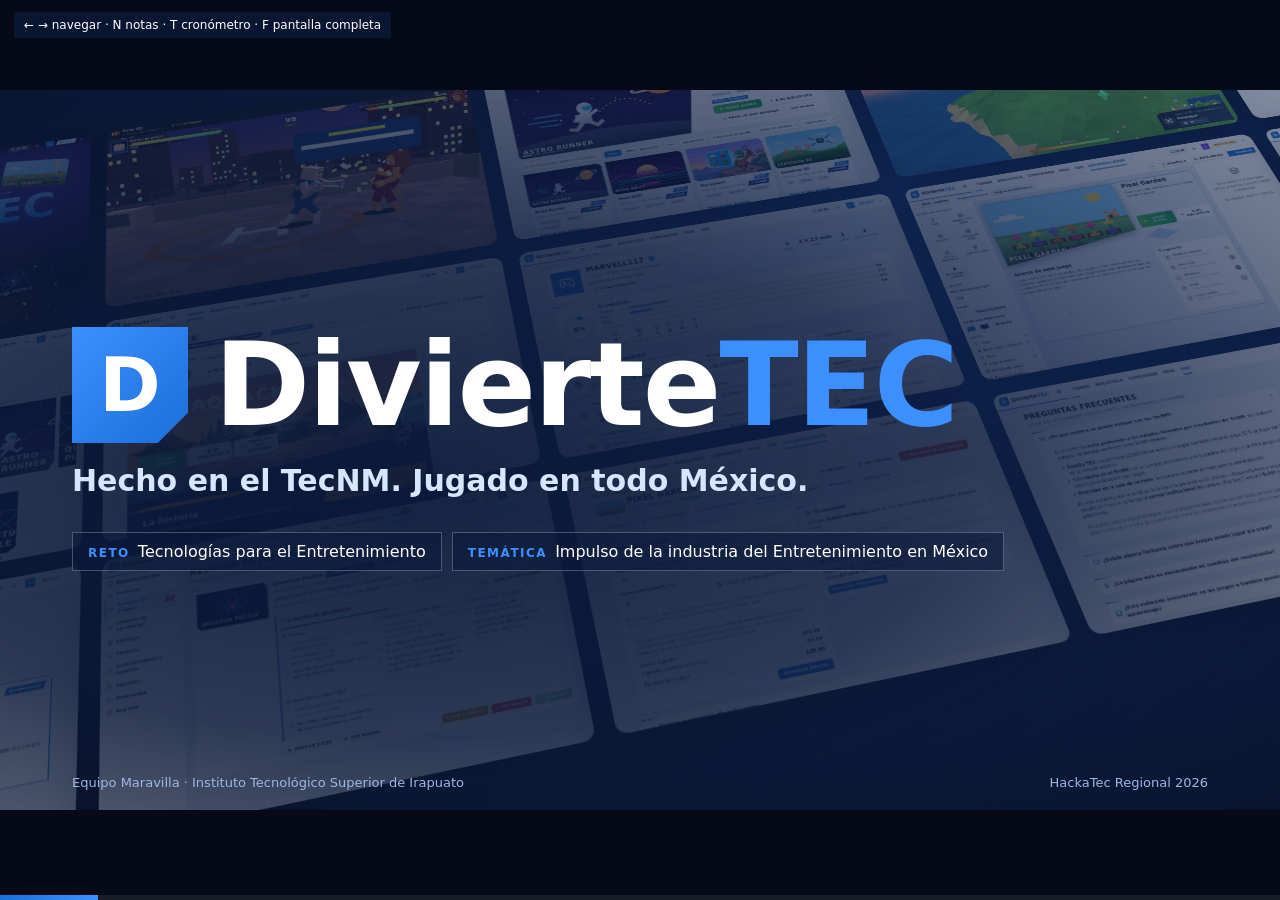
==== commit b22c32bd: "Solicitud para ser desarrollador y verificación TecNM con beneficios exclusivos - js/verify.js: form" ====
--- a/presentacion/index.html
+++ b/presentacion/index.html
@@ -6,7 +6,7 @@
 <title>DivierteTEC · Presentación</title>
 <!-- Presentación para el Jurado · HackaTec Etapa Regional 2026 (7 min, una persona).
      ← → / espacio / clic = navegar · N = notas del orador · T = cronómetro 7:00 · F = pantalla completa.
-     Funciona sin internet. Las capturas de img/ son de la plataforma real. -->
+     El archivo de la presentación funciona sin internet. Las capturas de img/ son de la plataforma real. -->
 <style>
   :root { --blue: #1a6fd8; --blue2: #3d8fff; --navy: #0b1a3a; --ink: #13203a; --muted: #5a6a86; --line: #d9e2f1; --bg: #f3f6fb; --yellow: #ffd23f; --mark: #fff3b0; }
   * { box-sizing: border-box; }
@@ -119,10 +119,13 @@
 
   /* 9 · Ejes */
   .axes { display: grid; grid-template-columns: repeat(4, 1fr); gap: 14px; margin-top: 34px; }
-  .axis { background: var(--mark); border: 2px dashed #d4a600; padding: 18px 16px; min-height: 260px; display: flex; flex-direction: column; }
+  .axis { background: #fff; border: 1px solid var(--line); border-top: 6px solid var(--blue); padding: 20px 18px; min-height: 300px; display: flex; flex-direction: column; }
+  .axis:nth-child(even) { border-top-color: var(--blue2); }
+  .axis ul { margin: 12px 0 0; padding-left: 18px; font-size: 16px; line-height: 1.45; color: var(--ink); }
+  .axis li { margin: 6px 0; }
   .axis .ph { font-size: 12px; font-weight: 800; color: #8a6a00; letter-spacing: .5px; text-transform: uppercase; }
-  .axis svg { width: 52px; height: 52px; stroke: var(--blue); fill: none; stroke-width: 2; stroke-linecap: round; stroke-linejoin: round; margin: 16px 0 12px; }
-  .axis b { font-size: 21px; color: var(--navy); }
+  .axis svg { width: 56px; height: 56px; stroke: var(--blue); fill: none; stroke-width: 1.8; stroke-linecap: round; stroke-linejoin: round; margin: 0 0 12px; }
+  .axis b { font-size: 21px; line-height: 1.2; color: var(--navy); }
   .axis p { font-size: 16px; line-height: 1.4; margin: 6px 0 0; }
   .todo { margin-top: 18px; font-size: 14px; color: #6b5300; background: var(--mark); align-self: flex-start; padding: 6px 12px; }
 
@@ -182,7 +185,7 @@
   .on .tl .tlaxis { animation: grow 1.6s cubic-bezier(.2,.8,.2,1) both .2s; }
   @keyframes grow { from { transform: scaleX(0); } }
   .tl .day { position: absolute; top: 318px; padding: 3px 10px; background: #e6f0ff; color: var(--blue) !important; font-size: 13px; font-weight: 900; letter-spacing: 2px; color: var(--muted); text-transform: uppercase; }
-  .ev { position: absolute; width: 132px; font-size: 13px; line-height: 1.25; color: var(--navy); font-weight: 700; }
+  .ev { position: absolute; width: 118px; font-size: 13px; line-height: 1.25; color: var(--navy); font-weight: 700; }
   .ev::before { content: ""; position: absolute; left: 12px; width: 2px; background: var(--line); }
   .ev.up { bottom: 190px; } .ev.up::before { top: 100%; height: calc(190px - 150px + 4px - 100% + 100%); height: 40px; }
   .ev.dn { top: 196px; } .ev.dn::before { bottom: 100%; height: 40px; }
@@ -226,7 +229,7 @@
     </div>
     <p class="punch" data-a style="--d:1">Hay público. Falta <em>una vitrina para el talento estudiantil</em>.</p>
     <div class="foot"><span class="brand">Divierte<b>TEC</b></span><span>2</span></div>
-    <aside>(≈45 s) El mercado mexicano superó los <b>39 mil millones de pesos</b> en 2023, pero solo hay <b>67 empresas</b> que hacen videojuegos. Y quien juega, juega más de <b>dos horas al día</b>. El público existe; lo que falta es una <b>vitrina</b> donde un estudiante publique, pruebe y cobre por su juego.</aside>
+    <aside>(≈40 s) El mercado mexicano superó los <b>39 mil millones de pesos</b> en 2023, pero solo hay <b>67 empresas</b> que hacen videojuegos. Y quien juega, juega más de <b>dos horas al día</b>. El público existe; lo que falta es una <b>vitrina</b> donde un estudiante publique, pruebe y cobre por su juego.</aside>
   </section>
 
   <!-- 3 · ESTO ES DIVIERTETEC -->
@@ -238,10 +241,10 @@
     </div>
     <div class="win kb float" data-a="zoom" style="--d:.2"><img src="img/landing.jpg" alt="Bienvenida de DivierteTEC"></div>
     <span class="cap blue" data-a="left" style="left:330px;top:170px;--d:.8">Juega en 1 clic</span>
-    <span class="cap green" data-a style="left:1040px;top:470px;--d:1">Funciona sin internet</span>
+    <span class="cap green" data-a style="left:870px;top:470px;--d:1">Sitio web · prototipo sin conexión</span>
     <span class="cap" data-a="left" style="left:360px;top:560px;--d:1.2">Hecho en el TecNM</span>
     <div class="foot"><span class="brand">Divierte<b>TEC</b></span><span>3</span></div>
-    <aside>(≈35 s) DivierteTEC es la tienda de videojuegos de los estudiantes del TecNM. Se juega con <b>un clic</b>, en el navegador, e incluso <b>sin internet</b>. Todo lo que ven aquí funciona hoy y lo mostraremos en vivo.</aside>
+    <aside>(≈30 s) DivierteTEC es la tienda de videojuegos de los estudiantes del TecNM. Es un <b>sitio web</b>: se juega con <b>un clic</b>, en el navegador. El prototipo que verán funciona incluso <b>sin conexión</b>. Todo lo que ven aquí funciona hoy y lo mostraremos en vivo.</aside>
   </section>
 
   <!-- 4 · JUEGOS -->
@@ -257,7 +260,7 @@
       <span class="cap green" data-a style="left:1000px;top:0;--d:1.1">Mecaquack</span>
     </div>
     <div class="foot"><span>7 juegos del Equipo Maravilla · motores 3D propios en WebGL · mandos con vibración</span><span>4</span></div>
-    <aside>(≈35 s) La plataforma ya tiene <b>7 juegos jugables</b> hechos por nuestro equipo: desde Mecaquack, nuestro juego educativo de la fase local, hasta <b>Furia TEC</b> y <b>Aerodron 3D</b>, con motores 3D propios que corren en el navegador y aceptan mandos con vibración.</aside>
+    <aside>(≈30 s) La plataforma ya tiene <b>7 juegos jugables</b> hechos por nuestro equipo: desde Mecaquack, nuestro juego educativo de la fase local, hasta <b>Furia TEC</b> y <b>Aerodron 3D</b>, con motores 3D propios que corren en el navegador y aceptan mandos con vibración.</aside>
   </section>
 
   <!-- 5 · JUGADORES -->
@@ -276,7 +279,7 @@
       <div class="win c3 float" data-a="zoom" style="--d:.7"><img src="img/perfil.jpg" alt="Perfil con logros"></div>
     </div>
     <div class="foot"><span class="brand">Divierte<b>TEC</b></span><span>5</span></div>
-    <aside>(≈35 s) Para el jugador es como Steam: tienda, biblioteca, <b>logros que dan recompensas</b> para su perfil y <b>reseñas</b> que solo escribe quien jugó dos horas. Y ningún juego gratuito tiene barrera: es <b>Paga lo que quieras</b>.</aside>
+    <aside>(≈30 s) Para el jugador es como Steam: tienda, biblioteca, <b>logros que dan recompensas</b> para su perfil y <b>reseñas</b> que solo escribe quien jugó dos horas. Y ningún juego gratuito tiene barrera: es <b>Paga lo que quieras</b>.</aside>
   </section>
 
   <!-- 6 · ESTUDIOS -->
@@ -298,7 +301,26 @@
     <aside>(≈35 s) Para un estudio, publicar es <b>gratis</b>: sube su juego, agrega logros con una línea de código, diseña su página con un editor visual, pasa una <b>revisión de contenido</b> y llega a la tienda, donde ve sus <b>ventas y estadísticas</b>.</aside>
   </section>
 
-  <!-- 7 · DIAGRAMA DE FLUJO -->
+  <!-- 7 · CUENTAS VERIFICADAS -->
+  <section class="slide">
+    <p class="kicker" data-a>Confianza</p>
+    <h1 data-a style="--d:.1">Cuentas <em>verificadas</em></h1>
+    <div class="list">
+      <div data-a="left" style="--d:.3"><svg viewBox="0 0 24 24"><path d="M16 18l6-6-6-6M8 6l-6 6 6 6"/></svg>Solicitud para ser dev</div>
+      <div data-a="left" style="--d:.45"><svg viewBox="0 0 24 24"><path d="M4 5h16v14H4zM8 10h.01M12 10h4M8 14h8"/></svg>Trabajo, motivo e identidad</div>
+      <div data-a="left" style="--d:.6"><svg viewBox="0 0 24 24"><path d="m2 9 10-5 10 5-10 5z"/><path d="M6 11v5c3 3 9 3 12 0v-5M22 9v6"/></svg>Verificación TecNM</div>
+      <div data-a="left" style="--d:.75"><svg viewBox="0 0 24 24"><path d="M20 12v9H4v-9M2 7h20v5H2zM12 21V7M12 7H7.5a2.5 2.5 0 0 1 0-5C11 2 12 7 12 7zM12 7h4.5a2.5 2.5 0 0 0 0-5C13 2 12 7 12 7z"/></svg>Beneficios exclusivos</div>
+    </div>
+    <div class="cascade">
+      <div class="win c1" data-a="zoom" style="--d:.3"><img src="img/solicitud.jpg" alt="Solicitud para ser desarrollador"></div>
+      <div class="win c2" data-a="zoom" style="--d:.5"><img src="img/verificacion.jpg" alt="Verificación TecNM y beneficios"></div>
+      <div class="win c3 float" data-a="zoom" style="--d:.7"><img src="img/solicitudes.jpg" alt="Revisión de solicitudes en la administración"></div>
+    </div>
+    <div class="foot"><span>Correo institucional + número de control + credencial · la administración aprueba con criterios</span><span>7</span></div>
+    <aside>(≈30 s) Para proteger a la comunidad, <b>cualquier jugador puede pedir ser desarrollador</b>: muestra su trabajo previo, explica por qué y verifica su identidad; la administración lo aprueba con criterios. Además, cualquier cuenta puede <b>verificar que es del TecNM</b> con su correo institucional, número de control y credencial, y obtiene <b>beneficios exclusivos</b>: el Pase con 30 % de descuento para jugadores y la Semilla TEC con comisión preferente para estudios.</aside>
+  </section>
+
+  <!-- 8 · DIAGRAMA DE FLUJO -->
   <section class="slide">
     <p class="kicker" data-a>Diagrama de flujo</p>
     <h1 data-a style="--d:.1">Cómo <em>fluye</em> DivierteTEC</h1>
@@ -313,7 +335,7 @@
         <g><rect class="lane-bg" x="0" y="160" width="1136" height="130" rx="10"/><rect x="0" y="160" width="120" height="130" rx="10" fill="#0f766e"/><text class="lane-t" x="16" y="224">ADMIN</text></g>
         <g><rect class="lane-bg" x="0" y="320" width="1136" height="150" rx="10"/><rect x="0" y="320" width="120" height="150" rx="10" fill="#1a6fd8"/><text class="lane-t" x="16" y="398">JUGADOR</text></g>
         <!-- estudio -->
-        <g class="node"><rect x="150" y="38" width="190" height="54" fill="#f1ebff" stroke="#7c3aed"/><text x="245" y="71" text-anchor="middle">Sube su juego</text></g>
+        <g class="node"><rect x="150" y="38" width="190" height="54" fill="#f1ebff" stroke="#7c3aed"/><text x="245" y="62" text-anchor="middle">Sube su juego</text><text x="245" y="81" text-anchor="middle" style="font-size:12px;fill:#5a6a86">cuenta de dev aprobada</text></g>
         <g class="node"><rect x="380" y="38" width="190" height="54" fill="#f1ebff" stroke="#7c3aed"/><text x="475" y="71" text-anchor="middle">Logros con SDK</text></g>
         <g class="node"><rect x="610" y="38" width="190" height="54" fill="#f1ebff" stroke="#7c3aed"/><text x="705" y="71" text-anchor="middle">Diseña su página</text></g>
         <g class="node"><rect x="840" y="38" width="200" height="54" fill="#7c3aed"/><text class="w" x="940" y="71" text-anchor="middle">Envía a revisión</text></g>
@@ -334,11 +356,11 @@
         <path class="edge back" style="--d:1.9" d="M1040 389H1100V65H1046"/><text x="1090" y="308" style="font:800 13px sans-serif;fill:#e0467c" text-anchor="end">Ingresos y opiniones regresan al estudio</text>
       </svg>
     </div>
-    <div class="foot"><span class="brand">Divierte<b>TEC</b></span><span>7</span></div>
-    <aside>(≈30 s) Así fluye la plataforma. El <b>estudio</b> sube su juego, integra logros y envía a revisión. La <b>administración</b> revisa 10 criterios: si falta algo, regresa al estudio; si se aprueba, se publica. El <b>jugador</b> lo juega al instante, apoya al estudio y reseña. Y los ingresos y opiniones regresan al estudio para mejorar.</aside>
-  </section>
-
-  <!-- 8 · PROGRESO DEL DESARROLLO -->
+    <div class="foot"><span class="brand">Divierte<b>TEC</b></span><span>8</span></div>
+    <aside>(≈30 s) Así fluye la plataforma. El <b>estudio</b>, con su cuenta de desarrollador ya aprobada, sube su juego, integra logros y envía a revisión. La <b>administración</b> revisa 10 criterios: si falta algo, regresa al estudio; si se aprueba, se publica. El <b>jugador</b> lo juega al instante, apoya al estudio y reseña. Y los ingresos y opiniones regresan al estudio para mejorar.</aside>
+  </section>
+
+  <!-- 9 · PROGRESO DEL DESARROLLO -->
   <section class="slide">
     <p class="kicker" data-a>Proceso de desarrollo</p>
     <h1 data-a style="--d:.1">Así lo <em>construimos</em></h1>
@@ -350,17 +372,17 @@
       <div class="st"><i>5</i>Publicar</div>
       <span class="loop">↺ se repite</span>
     </div>
-    <div class="stats3" data-a style="--d:.3"><div><b data-count="15">15</b><span>versiones</span></div><div><b data-count="3">3</b><span>correcciones</span></div><div><b data-count="2">2</b><span>días</span></div></div>
+    <div class="stats3" data-a style="--d:.3"><div><b data-count="17">17</b><span>versiones</span></div><div><b data-count="3">3</b><span>correcciones</span></div><div><b data-count="2">2</b><span>días</span></div></div>
     <div class="tl" data-tl>
       <div class="tlaxis"></div>
-      <span class="day" style="left:0">29 sep 2026</span><span class="day" style="left:639px">30 sep 2026</span>
+      <span class="day" style="left:0">29 sep 2026</span><span class="day" style="left:559px">30 sep 2026</span>
     </div>
     <div class="legend" data-a style="--d:1.6"><span><i></i>Nueva función</span><span><i class="f"></i>Corrección</span><span>Fuente: historial de versiones (git) del proyecto</span></div>
-    <div class="foot"><span class="brand">Divierte<b>TEC</b></span><span>8</span></div>
-    <aside>(≈30 s) Trabajamos en ciclos cortos: requisito, implementación, <b>prueba automática en el navegador</b>, corrección y publicación. En dos días hicimos 15 versiones: la plataforma, los juegos, Mecaquack, la fase de jugar primero, la depuración de datos, los criterios y la FAQ. Y quedaron registradas 3 correcciones, como la tienda vacía por juegos sin precio.</aside>
-  </section>
-
-  <!-- 7 · MODELO DE NEGOCIO -->
+    <div class="foot"><span class="brand">Divierte<b>TEC</b></span><span>9</span></div>
+    <aside>(≈30 s) Trabajamos en ciclos cortos: requisito, implementación, <b>prueba automática en el navegador</b>, corrección y publicación. En dos días hicimos 17 versiones: la plataforma, los juegos, Mecaquack, jugar primero, la depuración de datos, los criterios, la FAQ, los ejes transversales y las cuentas verificadas. Y quedaron registradas 3 correcciones, como la tienda vacía por juegos sin precio.</aside>
+  </section>
+
+  <!-- 10 · MODELO DE NEGOCIO -->
   <section class="slide">
     <p class="kicker" data-a>Modelo de negocio</p>
     <h1 data-a style="--d:.1">Ganamos <em>cuando el estudio gana</em></h1>
@@ -379,11 +401,11 @@
         <div><b>Steam</b>La referencia: 30 % en su tramo estándar. Nosotros: 0 % a 12 %.</div>
       </div>
     </div>
-    <div class="foot"><span class="brand">Divierte<b>TEC</b></span><span>9</span></div>
+    <div class="foot"><span class="brand">Divierte<b>TEC</b></span><span>10</span></div>
     <aside>(≈50 s) Nuestro modelo: <b>ganamos cuando el estudio gana</b>. Todo juego gratuito es Paga lo que quieras. Los estudios del TecNM no pagan comisión en sus primeros 2,000 pesos y después pagan 12 %. El 70 % del Pase va a los estudios. Y no es una apuesta a ciegas: <b>itch.io</b> y <b>Humble Bundle</b> ya demostraron el «paga lo que quieras», y <b>Epic</b> atrajo estudios cobrando 12 % frente al 30 % de Steam.</aside>
   </section>
 
-  <!-- 8 · SCAMPER -->
+  <!-- 11 · SCAMPER -->
   <section class="slide">
     <p class="kicker" data-a>Validación · SCAMPER</p>
     <h1 data-a style="--d:.1">Así <em>mejoramos</em> el prototipo</h1>
@@ -396,26 +418,29 @@
       <div class="sc" data-a style="--d:.75"><div class="L">E</div><h4>Eliminar</h4><p>La barrera de pago</p></div>
       <div class="sc" data-a style="--d:.85"><div class="L">R</div><h4>Reordenar</h4><p>Primero jugar, luego explicar</p></div>
     </div>
-    <div class="foot"><span class="brand">Divierte<b>TEC</b></span><span>10</span></div>
+    <div class="foot"><span class="brand">Divierte<b>TEC</b></span><span>11</span></div>
     <aside>(≈40 s) Validamos con SCAMPER sobre cambios reales: <b>sustituimos</b> emojis por arte propio, <b>combinamos</b> tienda, biblioteca y SDK, <b>adaptamos</b> Mecaquack, <b>modificamos</b> las reseñas, le dimos <b>otro uso</b> como medio de aprendizaje, <b>eliminamos</b> la barrera de pago y <b>reordenamos</b> la bienvenida para jugar primero.</aside>
   </section>
 
-  <!-- 9 · EJES TRANSVERSALES -->
+  <!-- 12 · EJES TRANSVERSALES -->
   <section class="slide">
     <p class="kicker" data-a>Ejes transversales</p>
     <h1 data-a style="--d:.1">Impacto <em>más allá del juego</em></h1>
     <div class="axes">
-      <div class="axis" data-a style="--d:.3"><span class="ph">[Eje oficial 1]</span><svg viewBox="0 0 24 24"><circle cx="12" cy="7" r="3"/><path d="M5 21v-2a7 7 0 0 1 14 0v2"/></svg><b>Inclusión</b><p>Juegos desde $0 y sin internet.</p></div>
-      <div class="axis" data-a style="--d:.45"><span class="ph">[Eje oficial 2]</span><svg viewBox="0 0 24 24"><path d="M2 7l10-4 10 4-10 4zM6 9v6c3 2 9 2 12 0V9"/></svg><b>Educación</b><p>Juegos educativos y práctica real de publicación.</p></div>
-      <div class="axis" data-a style="--d:.6"><span class="ph">[Eje oficial 3]</span><svg viewBox="0 0 24 24"><path d="M3 21V10l9-6 9 6v11M9 21v-6h6v6"/></svg><b>Economía regional</b><p>0 % de comisión para estudios del TecNM que empiezan.</p></div>
-      <div class="axis" data-a style="--d:.75"><span class="ph">[Eje oficial 4]</span><svg viewBox="0 0 24 24"><path d="M12 22s8-4 8-10V5l-8-3-8 3v7c0 6 8 10 8 10z"/></svg><b>Contenido responsable</b><p>Revisión de violencia, odio y contenido adulto.</p></div>
-    </div>
-    <span class="todo" data-a style="--d:.9">Completar con los nombres oficiales de la Convocatoria InnovaTecNM 2026.</span>
-    <div class="foot"><span class="brand">Divierte<b>TEC</b></span><span>11</span></div>
-    <aside>(≈25 s) [Ajustar a los ejes oficiales.] DivierteTEC incluye: juegos desde $0 y sin internet. Educa. Impulsa la economía regional con 0 % de comisión para quien empieza. Y cuida el contenido.</aside>
-  </section>
-
-  <!-- 10 · CIERRE -->
+      <div class="axis" data-a style="--d:.3"><svg viewBox="0 0 24 24"><circle cx="9" cy="7" r="3"/><circle cx="17" cy="8" r="2.4"/><path d="M3 20v-1.5a6 6 0 0 1 12 0V20M15 20v-1a4.5 4.5 0 0 1 6-4.2"/></svg><b>Inclusión y equidad</b>
+        <ul><li>Cualquier alumno publica sus videojuegos</li><li>Publicar es gratis</li><li>Juegos desde $0 en el navegador</li><li>Beneficios exclusivos TecNM</li></ul></div>
+      <div class="axis" data-a style="--d:.45"><svg viewBox="0 0 24 24"><path d="M12 21s-7-4.5-9.5-9A5 5 0 0 1 12 6a5 5 0 0 1 9.5 6c-2.5 4.5-9.5 9-9.5 9z"/></svg><b>Impacto social</b>
+        <ul><li>Impulsa habilidades tecnológicas</li><li>Fortalece el entretenimiento mexicano</li><li>Apoyo económico a los estudios</li></ul></div>
+      <div class="axis" data-a style="--d:.6"><svg viewBox="0 0 24 24"><path d="M5 19c0-8 5-13 15-14-1 10-6 15-14 15M5 19l7-7"/></svg><b>Sustentabilidad y sostenibilidad</b>
+        <ul><li>100 % digital: sin discos, empaques ni envíos</li><li>Corre en computadoras escolares</li><li>Se financia con comisiones bajas</li></ul></div>
+      <div class="axis" data-a style="--d:.75"><svg viewBox="0 0 24 24"><path d="M12 2l8.5 5v10L12 22l-8.5-5V7z"/><path d="M12 22V12M20.5 7 12 12 3.5 7"/></svg><b>Tecnologías emergentes</b>
+        <ul><li>3D en el navegador (WebGL)</li><li>Mandos con vibración</li><li>Prototipo sin conexión</li></ul></div>
+    </div>
+    <div class="foot"><span class="brand">Divierte<b>TEC</b></span><span>12</span></div>
+    <aside>(≈30 s) <b>Inclusión y equidad:</b> cualquier alumno puede dar a conocer sus videojuegos, gratis, y los estudiantes verificados del TecNM reciben beneficios exclusivos. <b>Impacto social:</b> impulsa habilidades tecnológicas y un apoyo económico a los estudios. <b>Sustentabilidad:</b> es 100 % digital y corre en las computadoras de la escuela. <b>Tecnologías emergentes:</b> 3D en el navegador, mandos con vibración y un prototipo que funciona sin conexión.</aside>
+  </section>
+
+  <!-- 13 · CIERRE -->
   <section class="slide dark s10">
     <div class="wallbox"><div class="wall" data-wall></div></div>
     <div class="veil"></div>
@@ -464,11 +489,12 @@
     ['37bf9a0', 'FAQ y trato preferente TecNM', 0, 'dn'],
     ['4687ef2', 'Juego personal (no comercial)', 0, 'up'],
     ['7bc9f5b', 'Presentación para el jurado', 0, 'dn'],
-    ['5484be2', 'Presentación visual', 0, 'up']
+    ['4ba18c5', 'Modelos y animaciones más detallados', 0, 'up'],
+    ['0ba1234', 'Ejes transversales oficiales', 0, 'dn']
   ];
   const tlBox = document.querySelector('[data-tl]');
   if (tlBox) TL.forEach(([h, t, fix, pos], i) => {
-    const x = i * 71, el = document.createElement('div');
+    const x = Math.round(i * 994 / (TL.length - 1)), el = document.createElement('div');
     el.className = 'ev ' + pos + (fix ? ' fix' : '');
     el.setAttribute('data-a', ''); el.style.cssText = `left:${x}px;--d:${(0.4 + i * 0.08).toFixed(2)}`;
     el.innerHTML = `<span class="dot"></span><small>${h}</small>${t}`;
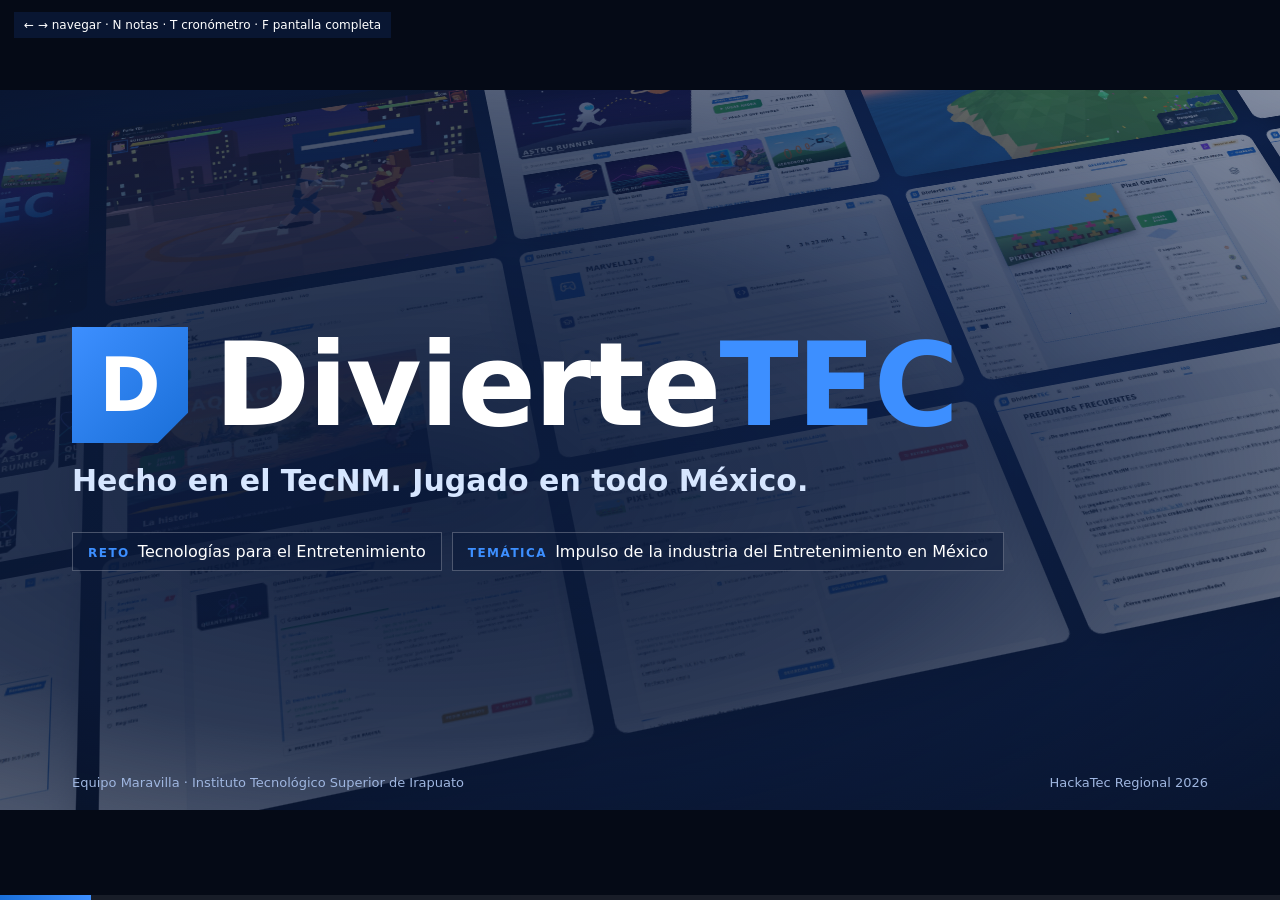
==== commit 7734a119: "Solo estudiantes del TecNM publican; tres perfiles en la presentación - Ser desarrollador exige cuen" ====
--- a/presentacion/index.html
+++ b/presentacion/index.html
@@ -6,7 +6,8 @@
 <title>DivierteTEC · Presentación</title>
 <!-- Presentación para el Jurado · HackaTec Etapa Regional 2026 (7 min, una persona).
      ← → / espacio / clic = navegar · N = notas del orador · T = cronómetro 7:00 · F = pantalla completa.
-     El archivo de la presentación funciona sin internet. Las capturas de img/ son de la plataforma real. -->
+     Archivo autónomo: funciona sin internet y sin la carpeta img/, porque las capturas (reales,
+     de la plataforma) van embebidas. Si cambias una captura en img/, ejecuta: node tools/embed-deck-images.js -->
 <style>
   :root { --blue: #1a6fd8; --blue2: #3d8fff; --navy: #0b1a3a; --ink: #13203a; --muted: #5a6a86; --line: #d9e2f1; --bg: #f3f6fb; --yellow: #ffd23f; --mark: #fff3b0; }
   * { box-sizing: border-box; }
@@ -98,10 +99,11 @@
   .list svg { width: 46px; height: 46px; flex: none; padding: 10px; background: var(--blue); stroke: #fff; fill: none; stroke-width: 2.2; stroke-linecap: round; stroke-linejoin: round; clip-path: polygon(0 0, 100% 0, 100% 74%, 74% 100%, 0 100%); }
 
   /* 7 · Modelo */
-  .model { display: grid; grid-template-columns: repeat(4, 1fr); gap: 14px; margin-top: 26px; }
+  .model { display: grid; grid-template-columns: repeat(5, 1fr); gap: 14px; margin-top: 26px; }
   .tile { background: #fff; border: 1px solid var(--line); padding: 20px 18px 18px; clip-path: polygon(0 0, calc(100% - 16px) 0, 100% 16px, 100% 100%, 0 100%); }
   .tile b { display: block; font-size: 52px; line-height: 1; font-weight: 900; color: var(--blue); letter-spacing: -1px; }
   .tile span { display: block; font-size: 19px; font-weight: 800; color: var(--navy); margin-top: 10px; }
+  .tile.eco { border-color: #1f8a4c; background: #eefaf2; } .tile.eco b { color: #1f8a4c; }
   .tile small { display: block; font-size: 14px; color: var(--muted); margin-top: 4px; line-height: 1.35; }
   .proof { margin-top: 20px; background: var(--navy); color: #fff; padding: 18px 24px 18px; clip-path: polygon(0 0, 100% 0, calc(100% - 20px) 100%, 0 100%); }
   .proof h3 { margin: 0 0 12px; font-size: 14px; letter-spacing: 3px; text-transform: uppercase; color: var(--yellow); }
@@ -149,6 +151,7 @@
     .stage { transform: none !important; }
     .slide { position: relative; opacity: 1 !important; transform: none !important; filter: none !important; width: 1280px; height: 720px; break-after: page; transition: none; }
     [data-a] { opacity: 1 !important; animation: none !important; }
+    .pathsvg .pt { opacity: 1 !important; animation: none !important; } .pathsvg .trail { stroke-dashoffset: 0 !important; animation: none !important; }
     .hud, .timer, .notes, .help { display: none !important; }
     * { -webkit-print-color-adjust: exact; print-color-adjust: exact; }
   }
@@ -172,31 +175,42 @@
   .pulse { animation: pulse 2.4s ease-in-out infinite; transform-box: fill-box; transform-origin: center; }
   @keyframes pulse { 50% { transform: scale(1.06); } }
 
-  /* Progreso del desarrollo */
-  .cycle { display: flex; align-items: center; gap: 10px; margin-top: 18px; }
-  .cycle .st { display: flex; align-items: center; gap: 10px; background: #fff; border: 1px solid var(--line); padding: 10px 14px; font-size: 16px; white-space: nowrap; font-weight: 800; color: var(--navy); }
-  .cycle .st i { font-style: normal; width: 30px; height: 30px; display: grid; place-items: center; background: var(--blue); color: #fff; font-size: 15px; clip-path: polygon(0 0, 100% 0, 100% 72%, 72% 100%, 0 100%); }
-  .cycle .ar { color: var(--blue); font-weight: 900; font-size: 22px; }
-  .cycle .loop { margin-left: 6px; font-size: 13px; color: #e0467c; font-weight: 800; }
-  .stats3 { position: absolute; right: 72px; top: 60px; display: flex; gap: 30px; }
-  .stats3 div { text-align: right; } .stats3 b { display: block; font-size: 44px; line-height: 1; font-weight: 900; color: var(--blue); } .stats3 span { font-size: 13px; color: var(--muted); font-weight: 700; }
-  .tl { position: relative; margin-top: 30px; height: 330px; }
-  .tl .tlaxis { position: absolute; left: 0; right: 0; top: 150px; height: 6px; background: linear-gradient(90deg, var(--blue), var(--blue2)); border-radius: 3px; transform-origin: left; }
-  .on .tl .tlaxis { animation: grow 1.6s cubic-bezier(.2,.8,.2,1) both .2s; }
-  @keyframes grow { from { transform: scaleX(0); } }
-  .tl .day { position: absolute; top: 318px; padding: 3px 10px; background: #e6f0ff; color: var(--blue) !important; font-size: 13px; font-weight: 900; letter-spacing: 2px; color: var(--muted); text-transform: uppercase; }
-  .ev { position: absolute; width: 118px; font-size: 13px; line-height: 1.25; color: var(--navy); font-weight: 700; }
-  .ev::before { content: ""; position: absolute; left: 12px; width: 2px; background: var(--line); }
-  .ev.up { bottom: 190px; } .ev.up::before { top: 100%; height: calc(190px - 150px + 4px - 100% + 100%); height: 40px; }
-  .ev.dn { top: 196px; } .ev.dn::before { bottom: 100%; height: 40px; }
-  .ev .dot { position: absolute; left: 6px; width: 14px; height: 14px; border-radius: 50%; background: var(--blue); border: 3px solid #fff; box-shadow: 0 0 0 2px var(--blue); }
-  .ev.up .dot { bottom: -47px; } .ev.dn .dot { top: -47px; }
-  .ev small { display: block; font-size: 11px; color: var(--muted); font-weight: 700; font-family: ui-monospace, monospace; }
-  .ev.fix { color: #b4234f; } .ev.fix .dot { background: #e0467c; box-shadow: 0 0 0 2px #e0467c; }
-  .ev.hot .dot { width: 18px; height: 18px; left: 4px; }
-  .legend { display: flex; gap: 18px; font-size: 13px; font-weight: 700; color: var(--muted); margin-top: 26px; }
-  .legend i { display: inline-block; width: 12px; height: 12px; border-radius: 50%; background: var(--blue); margin-right: 6px; vertical-align: -1px; }
-  .legend i.f { background: #e0467c; }
+  /* Tres perfiles */
+  .roles3 { display: grid; grid-template-columns: repeat(3, 1fr); gap: 22px; margin-top: 30px; }
+  .role3 { background: #fff; border: 1px solid var(--line); padding: 24px 24px; min-height: 440px; display: flex; flex-direction: column; box-shadow: 0 14px 40px #0b1a3a14; }
+  .role3 .rh { display: flex; align-items: center; gap: 12px; }
+  .role3 .rh svg { width: 48px; height: 48px; flex: none; padding: 11px; border-radius: 50%; stroke: #fff; fill: none; stroke-width: 2.2; stroke-linecap: round; stroke-linejoin: round; }
+  .role3 .rh b { font-size: 26px; font-weight: 900; color: var(--navy); }
+  .role3 h4 { margin: 22px 0 8px; font-size: 13px; letter-spacing: 1.5px; text-transform: uppercase; color: var(--muted); }
+  .role3 ul { margin: 0; padding-left: 20px; font-size: 19px; line-height: 1.45; color: var(--ink); }
+  .role3 li { margin: 7px 0; }
+  .role3 .how { margin-top: auto; padding: 14px 16px; background: var(--bg); font-size: 17px; line-height: 1.4; color: var(--ink); }
+  .role3 .how b { color: var(--navy); }
+  .role3.u .rh svg { background: var(--blue); } .role3.d .rh svg { background: #7c3aed; } .role3.a .rh svg { background: #0f766e; }
+  .role3.d .how { background: #f1ebff; } .role3.a .how { background: #e3f5f2; }
+  /* Proceso de desarrollo: prueba y error */
+  .trial { display: grid; grid-template-columns: 460px 1fr; gap: 50px; align-items: center; margin-top: 18px; }
+  .trial svg { width: 100%; height: auto; overflow: visible; }
+  .loopsvg .ring { fill: none; stroke: var(--line); stroke-width: 2; }
+  .loopsvg .arc { fill: none; stroke: var(--blue); stroke-width: 5; stroke-linecap: round; marker-end: url(#arw2); }
+  .loopsvg .orbit { transform-box: view-box; transform-origin: 230px 230px; }
+  .on .loopsvg .orbit { animation: spin 5s linear infinite 1s; }
+  .loopsvg .orbit circle { fill: var(--yellow); stroke: var(--navy); stroke-width: 3; }
+  @keyframes spin { to { transform: rotate(360deg); } }
+  .lnode rect { fill: #fff; stroke: var(--blue); stroke-width: 2.5; rx: 10; }
+  .lnode text { font: 900 22px "Noto Sans", system-ui, sans-serif; fill: var(--navy); text-anchor: middle; }
+  .lnode.bad rect { stroke: #e0467c; fill: #fdecf2; } .lnode.bad text { fill: #b4234f; }
+  .loopsvg .mid { font: 800 19px "Noto Sans", system-ui, sans-serif; fill: var(--muted); text-anchor: middle; }
+  .pathsvg .trail { fill: none; stroke: var(--blue); stroke-width: 5; stroke-linecap: round; stroke-linejoin: round; stroke-dasharray: 1400; stroke-dashoffset: 1400; }
+  .on .pathsvg .trail { animation: drawEdge 2.2s ease forwards .4s; }
+  .pathsvg .pt { opacity: 0; transform-box: fill-box; transform-origin: center; }
+  .on .pathsvg .pt { animation: popIn .45s cubic-bezier(.2,1.6,.4,1) both; animation-delay: calc(var(--d) * 1s); }
+  @keyframes popIn { from { opacity: 0; transform: scale(.2); } to { opacity: 1; transform: scale(1); } }
+  .pathsvg .pt circle { fill: var(--blue); stroke: #fff; stroke-width: 3; }
+  .pathsvg .pt.bad circle { fill: #e0467c; } .pathsvg .pt.bad path { stroke: #fff; stroke-width: 3.2; stroke-linecap: round; }
+  .pathsvg .goal circle { fill: #1f8a4c; stroke: #fff; stroke-width: 4; } .pathsvg .goal path { fill: none; stroke: #fff; stroke-width: 4; stroke-linecap: round; stroke-linejoin: round; }
+  .pathsvg .goal-t { font: 900 22px "Noto Sans", system-ui, sans-serif; fill: var(--navy); text-anchor: middle; }
+  .trial-cap { margin-top: 10px; font-size: 20px; font-weight: 700; color: var(--muted); text-align: right; }
 </style>
 </head>
 <body>
@@ -229,7 +243,7 @@
     </div>
     <p class="punch" data-a style="--d:1">Hay público. Falta <em>una vitrina para el talento estudiantil</em>.</p>
     <div class="foot"><span class="brand">Divierte<b>TEC</b></span><span>2</span></div>
-    <aside>(≈40 s) El mercado mexicano superó los <b>39 mil millones de pesos</b> en 2023, pero solo hay <b>67 empresas</b> que hacen videojuegos. Y quien juega, juega más de <b>dos horas al día</b>. El público existe; lo que falta es una <b>vitrina</b> donde un estudiante publique, pruebe y cobre por su juego.</aside>
+    <aside>(≈35 s) El mercado mexicano superó los <b>39 mil millones de pesos</b> en 2023, pero solo hay <b>67 empresas</b> que hacen videojuegos. Y quien juega, juega más de <b>dos horas al día</b>. El público existe; lo que falta es una <b>vitrina</b> donde un estudiante publique, pruebe y cobre por su juego.</aside>
   </section>
 
   <!-- 3 · ESTO ES DIVIERTETEC -->
@@ -239,7 +253,7 @@
       <h1 data-a style="--d:.1;font-size:44px">Esto es<br><em>DivierteTEC</em></h1>
       <p data-a style="--d:.25">La tienda de videojuegos de los estudiantes del TecNM.</p>
     </div>
-    <div class="win kb float" data-a="zoom" style="--d:.2"><img src="img/landing.jpg" alt="Bienvenida de DivierteTEC"></div>
+    <div class="win kb float" data-a="zoom" style="--d:.2"><img data-img="landing" alt="Bienvenida de DivierteTEC"></div>
     <span class="cap blue" data-a="left" style="left:330px;top:170px;--d:.8">Juega en 1 clic</span>
     <span class="cap green" data-a style="left:870px;top:470px;--d:1">Sitio web · prototipo sin conexión</span>
     <span class="cap" data-a="left" style="left:360px;top:560px;--d:1.2">Hecho en el TecNM</span>
@@ -252,9 +266,9 @@
     <p class="kicker" data-a>Juegos reales, jugables hoy</p>
     <h1 data-a style="--d:.1">De 2D a <em>3D en el navegador</em></h1>
     <div class="fan">
-      <div class="win g1" data-a style="--d:.3"><img src="img/aerodron.jpg" alt="Aerodron 3D"></div>
-      <div class="win g3" data-a style="--d:.45"><img src="img/juego.jpg" alt="Mecaquack"></div>
-      <div class="win g2 float" data-a="zoom" style="--d:.6"><img src="img/furia.jpg" alt="Furia TEC"></div>
+      <div class="win g1" data-a style="--d:.3"><img data-img="aerodron" alt="Aerodron 3D"></div>
+      <div class="win g3" data-a style="--d:.45"><img data-img="juego" alt="Mecaquack"></div>
+      <div class="win g2 float" data-a="zoom" style="--d:.6"><img data-img="furia" alt="Furia TEC"></div>
       <span class="cap blue" data-a style="left:100px;top:0;--d:.9">Aerodron 3D</span>
       <span class="cap" data-a style="left:520px;top:-36px;--d:1">Furia TEC</span>
       <span class="cap green" data-a style="left:1000px;top:0;--d:1.1">Mecaquack</span>
@@ -263,7 +277,26 @@
     <aside>(≈30 s) La plataforma ya tiene <b>7 juegos jugables</b> hechos por nuestro equipo: desde Mecaquack, nuestro juego educativo de la fase local, hasta <b>Furia TEC</b> y <b>Aerodron 3D</b>, con motores 3D propios que corren en el navegador y aceptan mandos con vibración.</aside>
   </section>
 
-  <!-- 5 · JUGADORES -->
+  <!-- 5 · TRES PERFILES -->
+  <section class="slide">
+    <p class="kicker" data-a>Tres perfiles</p>
+    <h1 data-a style="--d:.1">Cada quien vive <em>su DivierteTEC</em></h1>
+    <div class="roles3">
+      <div class="role3 u" data-a style="--d:.3"><div class="rh"><svg viewBox="0 0 24 24"><rect x="2" y="6" width="20" height="12" rx="6"/><path d="M6 12h4M8 10v4M15 11h.01M18 13h.01"/></svg><b>Usuario</b></div>
+        <h4>Qué vive</h4><ul><li>Juega al instante en el navegador</li><li>Biblioteca, logros y recompensas</li><li>Reseñas, amigos y el Pase</li></ul>
+        <div class="how"><b>Cómo serlo:</b> registrarse gratis. Si es del TecNM, verifica su cuenta y obtiene beneficios.</div></div>
+      <div class="role3 d" data-a style="--d:.45"><div class="rh"><svg viewBox="0 0 24 24"><path d="m16 18 6-6-6-6M8 6l-6 6 6 6"/></svg><b>Desarrollador</b></div>
+        <h4>Qué vive</h4><ul><li>Sube sus juegos y diseña su página</li><li>Logros con el SDK</li><li>Ventas, estadísticas y Semilla TEC</li></ul>
+        <div class="how"><b>Cómo serlo:</b> ser <b>estudiante del TecNM verificado</b> y tener aprobada su solicitud (trabajo previo, motivo e identidad).</div></div>
+      <div class="role3 a" data-a style="--d:.6"><div class="rh"><svg viewBox="0 0 24 24"><path d="M12 22s8-4 8-10V5l-8-3-8 3v7c0 6 8 10 8 10z"/><path d="m9 12 2 2 4-4"/></svg><b>Administrador</b></div>
+        <h4>Qué vive</h4><ul><li>Revisa juegos con criterios</li><li>Aprueba solicitudes y verificaciones</li><li>Modera reportes y ve finanzas</li></ul>
+        <div class="how"><b>Cómo serlo:</b> cuenta interna que asigna el equipo de DivierteTEC; no se solicita.</div></div>
+    </div>
+    <div class="foot"><span>Jugar es para todos · publicar es exclusivo para estudiantes del TecNM</span><span>5</span></div>
+    <aside>(≈35 s) En DivierteTEC hay tres perfiles. El <b>usuario</b> se registra gratis y juega, colecciona logros, reseña y agrega amigos. El <b>desarrollador</b> es exclusivo para <b>estudiantes del TecNM</b>: verifica su cuenta, envía su solicitud y, al aprobarse, publica sus juegos y ve sus ventas. El <b>administrador</b> es una cuenta interna que revisa juegos, aprueba solicitudes y modera la comunidad.</aside>
+  </section>
+
+  <!-- 6 · JUGADORES -->
   <section class="slide">
     <p class="kicker" data-a>Para jugadores</p>
     <h1 data-a style="--d:.1">Como Steam, <em>pero nuestro</em></h1>
@@ -274,17 +307,17 @@
       <div data-a="left" style="--d:.75"><svg viewBox="0 0 24 24"><path d="M12 21s-7-4.5-9.5-9A5 5 0 0 1 12 6a5 5 0 0 1 9.5 6c-2.5 4.5-9.5 9-9.5 9z"/></svg>Paga lo que quieras</div>
     </div>
     <div class="cascade">
-      <div class="win c1" data-a="zoom" style="--d:.3"><img src="img/tienda.jpg" alt="Tienda"></div>
-      <div class="win c2" data-a="zoom" style="--d:.5"><img src="img/biblioteca.jpg" alt="Biblioteca"></div>
-      <div class="win c3 float" data-a="zoom" style="--d:.7"><img src="img/perfil.jpg" alt="Perfil con logros"></div>
-    </div>
-    <div class="foot"><span class="brand">Divierte<b>TEC</b></span><span>5</span></div>
-    <aside>(≈30 s) Para el jugador es como Steam: tienda, biblioteca, <b>logros que dan recompensas</b> para su perfil y <b>reseñas</b> que solo escribe quien jugó dos horas. Y ningún juego gratuito tiene barrera: es <b>Paga lo que quieras</b>.</aside>
-  </section>
-
-  <!-- 6 · ESTUDIOS -->
-  <section class="slide">
-    <p class="kicker" data-a>Para estudios</p>
+      <div class="win c1" data-a="zoom" style="--d:.3"><img data-img="tienda" alt="Tienda"></div>
+      <div class="win c2" data-a="zoom" style="--d:.5"><img data-img="biblioteca" alt="Biblioteca"></div>
+      <div class="win c3 float" data-a="zoom" style="--d:.7"><img data-img="perfil" alt="Perfil con logros"></div>
+    </div>
+    <div class="foot"><span class="brand">Divierte<b>TEC</b></span><span>6</span></div>
+    <aside>(≈25 s) Para el jugador es como Steam: tienda, biblioteca, <b>logros que dan recompensas</b> para su perfil y <b>reseñas</b> que solo escribe quien jugó dos horas. Y ningún juego gratuito tiene barrera: es <b>Paga lo que quieras</b>.</aside>
+  </section>
+
+  <!-- 7 · ESTUDIOS -->
+  <section class="slide">
+    <p class="kicker" data-a>Para estudios del TecNM</p>
     <h1 data-a style="--d:.1">Publicar es <em>gratis y rápido</em></h1>
     <div class="list">
       <div data-a="left" style="--d:.3"><svg viewBox="0 0 24 24"><path d="M12 3v12M7 8l5-5 5 5M4 17v3h16v-3"/></svg>Sube HTML5, C++ o EXE</div>
@@ -293,15 +326,15 @@
       <div data-a="left" style="--d:.75"><svg viewBox="0 0 24 24"><path d="M3 3v18h18M7 15l4-4 3 3 5-6"/></svg>Ventas y estadísticas</div>
     </div>
     <div class="cascade">
-      <div class="win c1" data-a="zoom" style="--d:.3"><img src="img/editor.jpg" alt="Editor de páginas"></div>
-      <div class="win c2" data-a="zoom" style="--d:.5"><img src="img/revision.jpg" alt="Revisión de juegos"></div>
-      <div class="win c3 float" data-a="zoom" style="--d:.7"><img src="img/ventas.jpg" alt="Precio y ventas"></div>
-    </div>
-    <div class="foot"><span>Logros con una línea de código · prueba antes de publicar</span><span>6</span></div>
-    <aside>(≈35 s) Para un estudio, publicar es <b>gratis</b>: sube su juego, agrega logros con una línea de código, diseña su página con un editor visual, pasa una <b>revisión de contenido</b> y llega a la tienda, donde ve sus <b>ventas y estadísticas</b>.</aside>
-  </section>
-
-  <!-- 7 · CUENTAS VERIFICADAS -->
+      <div class="win c1" data-a="zoom" style="--d:.3"><img data-img="editor" alt="Editor de páginas"></div>
+      <div class="win c2" data-a="zoom" style="--d:.5"><img data-img="revision" alt="Revisión de juegos"></div>
+      <div class="win c3 float" data-a="zoom" style="--d:.7"><img data-img="ventas" alt="Precio y ventas"></div>
+    </div>
+    <div class="foot"><span>Logros con una línea de código · prueba antes de publicar</span><span>7</span></div>
+    <aside>(≈25 s) Para un estudio del TecNM, publicar es <b>gratis</b>: sube su juego, agrega logros con una línea de código, diseña su página con un editor visual, pasa una <b>revisión de contenido</b> y llega a la tienda, donde ve sus <b>ventas y estadísticas</b>.</aside>
+  </section>
+
+  <!-- 8 · CUENTAS VERIFICADAS -->
   <section class="slide">
     <p class="kicker" data-a>Confianza</p>
     <h1 data-a style="--d:.1">Cuentas <em>verificadas</em></h1>
@@ -312,15 +345,15 @@
       <div data-a="left" style="--d:.75"><svg viewBox="0 0 24 24"><path d="M20 12v9H4v-9M2 7h20v5H2zM12 21V7M12 7H7.5a2.5 2.5 0 0 1 0-5C11 2 12 7 12 7zM12 7h4.5a2.5 2.5 0 0 0 0-5C13 2 12 7 12 7z"/></svg>Beneficios exclusivos</div>
     </div>
     <div class="cascade">
-      <div class="win c1" data-a="zoom" style="--d:.3"><img src="img/solicitud.jpg" alt="Solicitud para ser desarrollador"></div>
-      <div class="win c2" data-a="zoom" style="--d:.5"><img src="img/verificacion.jpg" alt="Verificación TecNM y beneficios"></div>
-      <div class="win c3 float" data-a="zoom" style="--d:.7"><img src="img/solicitudes.jpg" alt="Revisión de solicitudes en la administración"></div>
-    </div>
-    <div class="foot"><span>Correo institucional + número de control + credencial · la administración aprueba con criterios</span><span>7</span></div>
-    <aside>(≈30 s) Para proteger a la comunidad, <b>cualquier jugador puede pedir ser desarrollador</b>: muestra su trabajo previo, explica por qué y verifica su identidad; la administración lo aprueba con criterios. Además, cualquier cuenta puede <b>verificar que es del TecNM</b> con su correo institucional, número de control y credencial, y obtiene <b>beneficios exclusivos</b>: el Pase con 30 % de descuento para jugadores y la Semilla TEC con comisión preferente para estudios.</aside>
-  </section>
-
-  <!-- 8 · DIAGRAMA DE FLUJO -->
+      <div class="win c1" data-a="zoom" style="--d:.3"><img data-img="solicitud" alt="Solicitud para ser desarrollador"></div>
+      <div class="win c2" data-a="zoom" style="--d:.5"><img data-img="verificacion" alt="Verificación TecNM y beneficios"></div>
+      <div class="win c3 float" data-a="zoom" style="--d:.7"><img data-img="solicitudes" alt="Revisión de solicitudes en la administración"></div>
+    </div>
+    <div class="foot"><span>Correo institucional + número de control + credencial · la administración aprueba con criterios</span><span>8</span></div>
+    <aside>(≈25 s) Para proteger a la comunidad, <b>cualquier estudiante del TecNM puede pedir ser desarrollador</b>: muestra su trabajo previo, explica por qué y verifica su identidad; la administración lo aprueba con criterios. Además, cualquier cuenta puede <b>verificar que es del TecNM</b> con su correo institucional, número de control y credencial, y obtiene <b>beneficios exclusivos</b>: el Pase con 30 % de descuento para jugadores y la Semilla TEC con comisión preferente para estudios.</aside>
+  </section>
+
+  <!-- 9 · DIAGRAMA DE FLUJO -->
   <section class="slide">
     <p class="kicker" data-a>Diagrama de flujo</p>
     <h1 data-a style="--d:.1">Cómo <em>fluye</em> DivierteTEC</h1>
@@ -356,41 +389,48 @@
         <path class="edge back" style="--d:1.9" d="M1040 389H1100V65H1046"/><text x="1090" y="308" style="font:800 13px sans-serif;fill:#e0467c" text-anchor="end">Ingresos y opiniones regresan al estudio</text>
       </svg>
     </div>
-    <div class="foot"><span class="brand">Divierte<b>TEC</b></span><span>8</span></div>
+    <div class="foot"><span class="brand">Divierte<b>TEC</b></span><span>9</span></div>
     <aside>(≈30 s) Así fluye la plataforma. El <b>estudio</b>, con su cuenta de desarrollador ya aprobada, sube su juego, integra logros y envía a revisión. La <b>administración</b> revisa 10 criterios: si falta algo, regresa al estudio; si se aprueba, se publica. El <b>jugador</b> lo juega al instante, apoya al estudio y reseña. Y los ingresos y opiniones regresan al estudio para mejorar.</aside>
   </section>
 
-  <!-- 9 · PROGRESO DEL DESARROLLO -->
+  <!-- 10 · PROGRESO DEL DESARROLLO -->
   <section class="slide">
     <p class="kicker" data-a>Proceso de desarrollo</p>
-    <h1 data-a style="--d:.1">Así lo <em>construimos</em></h1>
-    <div class="cycle" data-a style="--d:.25">
-      <div class="st"><i>1</i>Requisito</div><span class="ar">→</span>
-      <div class="st"><i>2</i>Implementar</div><span class="ar">→</span>
-      <div class="st"><i>3</i>Probar</div><span class="ar">→</span>
-      <div class="st"><i>4</i>Corregir</div><span class="ar">→</span>
-      <div class="st"><i>5</i>Publicar</div>
-      <span class="loop">↺ se repite</span>
-    </div>
-    <div class="stats3" data-a style="--d:.3"><div><b data-count="17">17</b><span>versiones</span></div><div><b data-count="3">3</b><span>correcciones</span></div><div><b data-count="2">2</b><span>días</span></div></div>
-    <div class="tl" data-tl>
-      <div class="tlaxis"></div>
-      <span class="day" style="left:0">29 sep 2026</span><span class="day" style="left:559px">30 sep 2026</span>
-    </div>
-    <div class="legend" data-a style="--d:1.6"><span><i></i>Nueva función</span><span><i class="f"></i>Corrección</span><span>Fuente: historial de versiones (git) del proyecto</span></div>
-    <div class="foot"><span class="brand">Divierte<b>TEC</b></span><span>9</span></div>
-    <aside>(≈30 s) Trabajamos en ciclos cortos: requisito, implementación, <b>prueba automática en el navegador</b>, corrección y publicación. En dos días hicimos 17 versiones: la plataforma, los juegos, Mecaquack, jugar primero, la depuración de datos, los criterios, la FAQ, los ejes transversales y las cuentas verificadas. Y quedaron registradas 3 correcciones, como la tienda vacía por juegos sin precio.</aside>
-  </section>
-
-  <!-- 10 · MODELO DE NEGOCIO -->
+    <h1 data-a style="--d:.1">Así lo construimos: <em>prueba y error</em></h1>
+    <div class="trial">
+      <svg class="loopsvg" data-a="zoom" style="--d:.25" viewBox="0 0 460 460" role="img" aria-label="Ciclo: idea, probar, falla, ajustar, y se repite">
+        <defs><marker id="arw2" viewBox="0 0 10 10" refX="6" refY="5" markerWidth="4" markerHeight="4" orient="auto"><path d="M0 0L10 5L0 10z" fill="#1a6fd8"/></marker></defs>
+        <circle class="ring" cx="230" cy="230" r="160"/>
+        <path class="arc" d="M310.0 91.4A160 160 0 0 1 380.4 175.3"/><path class="arc" d="M380.4 284.7A160 160 0 0 1 310.0 368.6"/><path class="arc" d="M150.0 368.6A160 160 0 0 1 79.6 284.7"/><path class="arc" d="M79.6 175.3A160 160 0 0 1 150.0 91.4"/>
+        <g class="orbit"><circle cx="230" cy="70" r="9"/></g>
+        <g class="lnode"><rect x="165" y="44" width="130" height="52"/><text x="230" y="78">Idea</text></g>
+        <g class="lnode"><rect x="325" y="204" width="130" height="52"/><text x="390" y="238">Probar</text></g>
+        <g class="lnode bad"><rect x="165" y="364" width="130" height="52"/><text x="230" y="398">Falla</text></g>
+        <g class="lnode"><rect x="5" y="204" width="130" height="52"/><text x="70" y="238">Ajustar</text></g>
+        <text class="mid" x="230" y="214">se repite</text><text class="mid" x="230" y="240">hasta que</text><text class="mid" x="230" y="266">funciona</text>
+      </svg>
+      <svg class="pathsvg" viewBox="0 0 640 420" role="img" aria-label="Camino de intentos: algunos fallan, la mayoría avanza">
+        <polyline class="trail" points="20,380 62,350 104,330 146,366 188,320 230,290 272,270 314,318 356,255 398,230 440,272 482,200 524,160 566,118 612,72"/>
+        <g class="pt" style="--d:0.50"><circle cx="20" cy="380" r="9"/></g><g class="pt" style="--d:0.62"><circle cx="62" cy="350" r="9"/></g><g class="pt" style="--d:0.74"><circle cx="104" cy="330" r="9"/></g><g class="pt bad" style="--d:0.86"><circle cx="146" cy="366" r="13"/><path d="M141 361l10 10M151 361l-10 10"/></g><g class="pt" style="--d:0.98"><circle cx="188" cy="320" r="9"/></g><g class="pt" style="--d:1.10"><circle cx="230" cy="290" r="9"/></g><g class="pt" style="--d:1.22"><circle cx="272" cy="270" r="9"/></g><g class="pt bad" style="--d:1.34"><circle cx="314" cy="318" r="13"/><path d="M309 313l10 10M319 313l-10 10"/></g><g class="pt" style="--d:1.46"><circle cx="356" cy="255" r="9"/></g><g class="pt" style="--d:1.58"><circle cx="398" cy="230" r="9"/></g><g class="pt bad" style="--d:1.70"><circle cx="440" cy="272" r="13"/><path d="M435 267l10 10M445 267l-10 10"/></g><g class="pt" style="--d:1.82"><circle cx="482" cy="200" r="9"/></g><g class="pt" style="--d:1.94"><circle cx="524" cy="160" r="9"/></g><g class="pt" style="--d:2.06"><circle cx="566" cy="118" r="9"/></g>
+        <g class="goal pt" style="--d:2.3"><circle cx="612" cy="72" r="22"/><path d="M602 72l7 7 14-15"/></g>
+        <text class="goal-t pt" style="--d:2.4" x="612" y="30">DivierteTEC</text>
+      </svg>
+    </div>
+    <p class="trial-cap" data-a style="--d:2.2">Muchos intentos, varios tropiezos y un resultado que ya funciona.</p>
+    <div class="foot"><span class="brand">Divierte<b>TEC</b></span><span>10</span></div>
+    <aside>(≈30 s) Lo construimos <b>a prueba y error</b>: teníamos una idea, la probábamos en el navegador, algo fallaba, lo ajustábamos y volvíamos a probar, una y otra vez, hasta llegar a lo que ven hoy.</aside>
+  </section>
+
+  <!-- 11 · MODELO DE NEGOCIO -->
   <section class="slide">
     <p class="kicker" data-a>Modelo de negocio</p>
     <h1 data-a style="--d:.1">Ganamos <em>cuando el estudio gana</em></h1>
     <div class="model">
       <div class="tile" data-a style="--d:.3"><b>$0+</b><span>Paga lo que quieras</span><small>Se juega sin pagar; quien quiere, apoya al estudio.</small></div>
-      <div class="tile" data-a style="--d:.45"><b>0 %</b><span>Semilla TEC</span><small>Sin comisión en los primeros $2,000 de cada estudio TecNM; luego 12 %.</small></div>
+      <div class="tile" data-a style="--d:.45"><b>0 %</b><span>Semilla TEC</span><small>Las 3 primeras semanas de cada juego TecNM sin comisión; luego 12 %.</small></div>
       <div class="tile" data-a style="--d:.6"><b>70 %</b><span>Pase mensual</span><small>De cada suscripción va a los estudios, según el tiempo jugado.</small></div>
       <div class="tile" data-a style="--d:.75"><b>+</b><span>Destacados</span><small>Los estudios pueden pagar por aparecer en portada.</small></div>
+      <div class="tile eco" data-a style="--d:.9"><b>5 %</b><span>Parque Irekua</span><small>De cada venta, lo absorbemos de nuestra comisión para educación ambiental.</small></div>
     </div>
     <div class="proof" data-a style="--d:1">
       <h3>Antecedentes · modelos que ya funcionan</h3>
@@ -401,11 +441,11 @@
         <div><b>Steam</b>La referencia: 30 % en su tramo estándar. Nosotros: 0 % a 12 %.</div>
       </div>
     </div>
-    <div class="foot"><span class="brand">Divierte<b>TEC</b></span><span>10</span></div>
-    <aside>(≈50 s) Nuestro modelo: <b>ganamos cuando el estudio gana</b>. Todo juego gratuito es Paga lo que quieras. Los estudios del TecNM no pagan comisión en sus primeros 2,000 pesos y después pagan 12 %. El 70 % del Pase va a los estudios. Y no es una apuesta a ciegas: <b>itch.io</b> y <b>Humble Bundle</b> ya demostraron el «paga lo que quieras», y <b>Epic</b> atrajo estudios cobrando 12 % frente al 30 % de Steam.</aside>
-  </section>
-
-  <!-- 11 · SCAMPER -->
+    <div class="foot"><span class="brand">Divierte<b>TEC</b></span><span>11</span></div>
+    <aside>(≈45 s) Nuestro modelo: <b>ganamos cuando el estudio gana</b>. Todo juego gratuito es Paga lo que quieras. Cada juego de un estudio del TecNM no paga comisión en sus 3 primeras semanas y después paga 12 %. El 70 % del Pase va a los estudios. Además, de nuestra comisión <b>absorbemos un 5 % de cada venta para el Centro de Educación Ambiental del Parque Irekua</b> en Irapuato: el estudio recibe lo mismo. Y no es una apuesta a ciegas: <b>itch.io</b> y <b>Humble Bundle</b> ya demostraron el «paga lo que quieras», y <b>Epic</b> atrajo estudios cobrando 12 % frente al 30 % de Steam.</aside>
+  </section>
+
+  <!-- 12 · SCAMPER -->
   <section class="slide">
     <p class="kicker" data-a>Validación · SCAMPER</p>
     <h1 data-a style="--d:.1">Así <em>mejoramos</em> el prototipo</h1>
@@ -418,11 +458,11 @@
       <div class="sc" data-a style="--d:.75"><div class="L">E</div><h4>Eliminar</h4><p>La barrera de pago</p></div>
       <div class="sc" data-a style="--d:.85"><div class="L">R</div><h4>Reordenar</h4><p>Primero jugar, luego explicar</p></div>
     </div>
-    <div class="foot"><span class="brand">Divierte<b>TEC</b></span><span>11</span></div>
-    <aside>(≈40 s) Validamos con SCAMPER sobre cambios reales: <b>sustituimos</b> emojis por arte propio, <b>combinamos</b> tienda, biblioteca y SDK, <b>adaptamos</b> Mecaquack, <b>modificamos</b> las reseñas, le dimos <b>otro uso</b> como medio de aprendizaje, <b>eliminamos</b> la barrera de pago y <b>reordenamos</b> la bienvenida para jugar primero.</aside>
-  </section>
-
-  <!-- 12 · EJES TRANSVERSALES -->
+    <div class="foot"><span class="brand">Divierte<b>TEC</b></span><span>12</span></div>
+    <aside>(≈35 s) Validamos con SCAMPER sobre cambios reales: <b>sustituimos</b> emojis por arte propio, <b>combinamos</b> tienda, biblioteca y SDK, <b>adaptamos</b> Mecaquack, <b>modificamos</b> las reseñas, le dimos <b>otro uso</b> como medio de aprendizaje, <b>eliminamos</b> la barrera de pago y <b>reordenamos</b> la bienvenida para jugar primero.</aside>
+  </section>
+
+  <!-- 13 · EJES TRANSVERSALES -->
   <section class="slide">
     <p class="kicker" data-a>Ejes transversales</p>
     <h1 data-a style="--d:.1">Impacto <em>más allá del juego</em></h1>
@@ -432,15 +472,15 @@
       <div class="axis" data-a style="--d:.45"><svg viewBox="0 0 24 24"><path d="M12 21s-7-4.5-9.5-9A5 5 0 0 1 12 6a5 5 0 0 1 9.5 6c-2.5 4.5-9.5 9-9.5 9z"/></svg><b>Impacto social</b>
         <ul><li>Impulsa habilidades tecnológicas</li><li>Fortalece el entretenimiento mexicano</li><li>Apoyo económico a los estudios</li></ul></div>
       <div class="axis" data-a style="--d:.6"><svg viewBox="0 0 24 24"><path d="M5 19c0-8 5-13 15-14-1 10-6 15-14 15M5 19l7-7"/></svg><b>Sustentabilidad y sostenibilidad</b>
-        <ul><li>100 % digital: sin discos, empaques ni envíos</li><li>Corre en computadoras escolares</li><li>Se financia con comisiones bajas</li></ul></div>
+        <ul><li>100 % digital: sin discos, empaques ni envíos</li><li>5 % de cada venta al Parque Irekua (educación ambiental)</li><li>Se financia con comisiones bajas</li></ul></div>
       <div class="axis" data-a style="--d:.75"><svg viewBox="0 0 24 24"><path d="M12 2l8.5 5v10L12 22l-8.5-5V7z"/><path d="M12 22V12M20.5 7 12 12 3.5 7"/></svg><b>Tecnologías emergentes</b>
         <ul><li>3D en el navegador (WebGL)</li><li>Mandos con vibración</li><li>Prototipo sin conexión</li></ul></div>
     </div>
-    <div class="foot"><span class="brand">Divierte<b>TEC</b></span><span>12</span></div>
-    <aside>(≈30 s) <b>Inclusión y equidad:</b> cualquier alumno puede dar a conocer sus videojuegos, gratis, y los estudiantes verificados del TecNM reciben beneficios exclusivos. <b>Impacto social:</b> impulsa habilidades tecnológicas y un apoyo económico a los estudios. <b>Sustentabilidad:</b> es 100 % digital y corre en las computadoras de la escuela. <b>Tecnologías emergentes:</b> 3D en el navegador, mandos con vibración y un prototipo que funciona sin conexión.</aside>
-  </section>
-
-  <!-- 13 · CIERRE -->
+    <div class="foot"><span class="brand">Divierte<b>TEC</b></span><span>13</span></div>
+    <aside>(≈30 s) <b>Inclusión y equidad:</b> cualquier alumno puede dar a conocer sus videojuegos, gratis, y los estudiantes verificados del TecNM reciben beneficios exclusivos. <b>Impacto social:</b> impulsa habilidades tecnológicas y un apoyo económico a los estudios. <b>Sustentabilidad:</b> es 100 % digital y un 5 % de cada venta va al Centro de Educación Ambiental del Parque Irekua. <b>Tecnologías emergentes:</b> 3D en el navegador, mandos con vibración y un prototipo que funciona sin conexión.</aside>
+  </section>
+
+  <!-- 14 · CIERRE -->
   <section class="slide dark s10">
     <div class="wallbox"><div class="wall" data-wall></div></div>
     <div class="veil"></div>
@@ -460,6 +500,7 @@
 <div class="notes" id="notes"></div>
 <div class="help" id="help">← → navegar · N notas · T cronómetro · F pantalla completa</div>
 
+<script id="deck-img">window.DECK_IMG={"aerodron":"[data-uri]","biblioteca":"[data-uri]